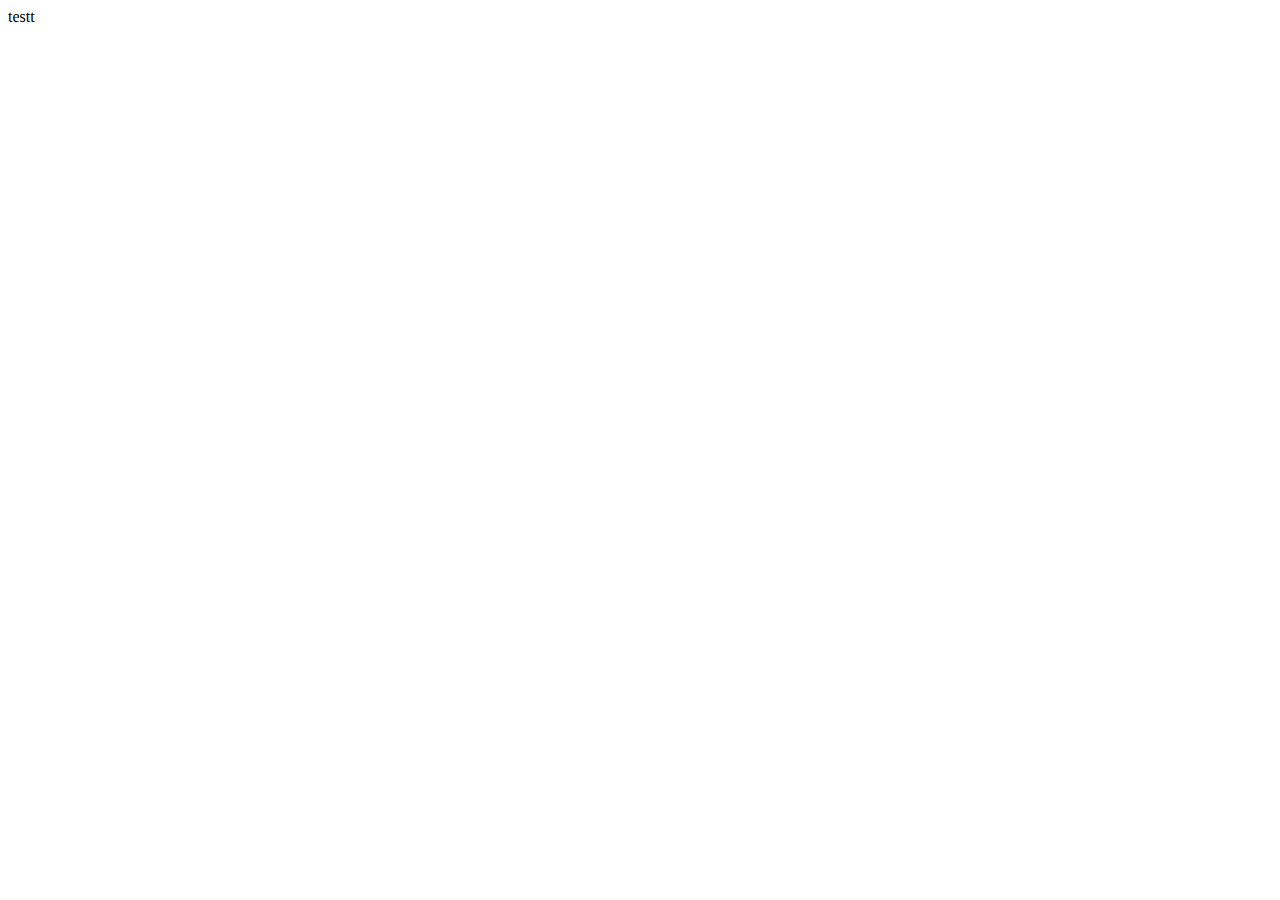
==== index.html @ c06ec52c "test" ====
<!DOCTYPE html>
<html lang="ko">
<head>
	<meta charset="UTF-8">
	<meta http-equiv="X-UA-Compatible" content="IE=edge">
	<meta name="viewport" content="width=device-width, initial-scale=1.0, maximum-scale=1.0, minimum-scale=1.0, user-scalable=no">
</head>
<body>
	testt
</body>
</html>
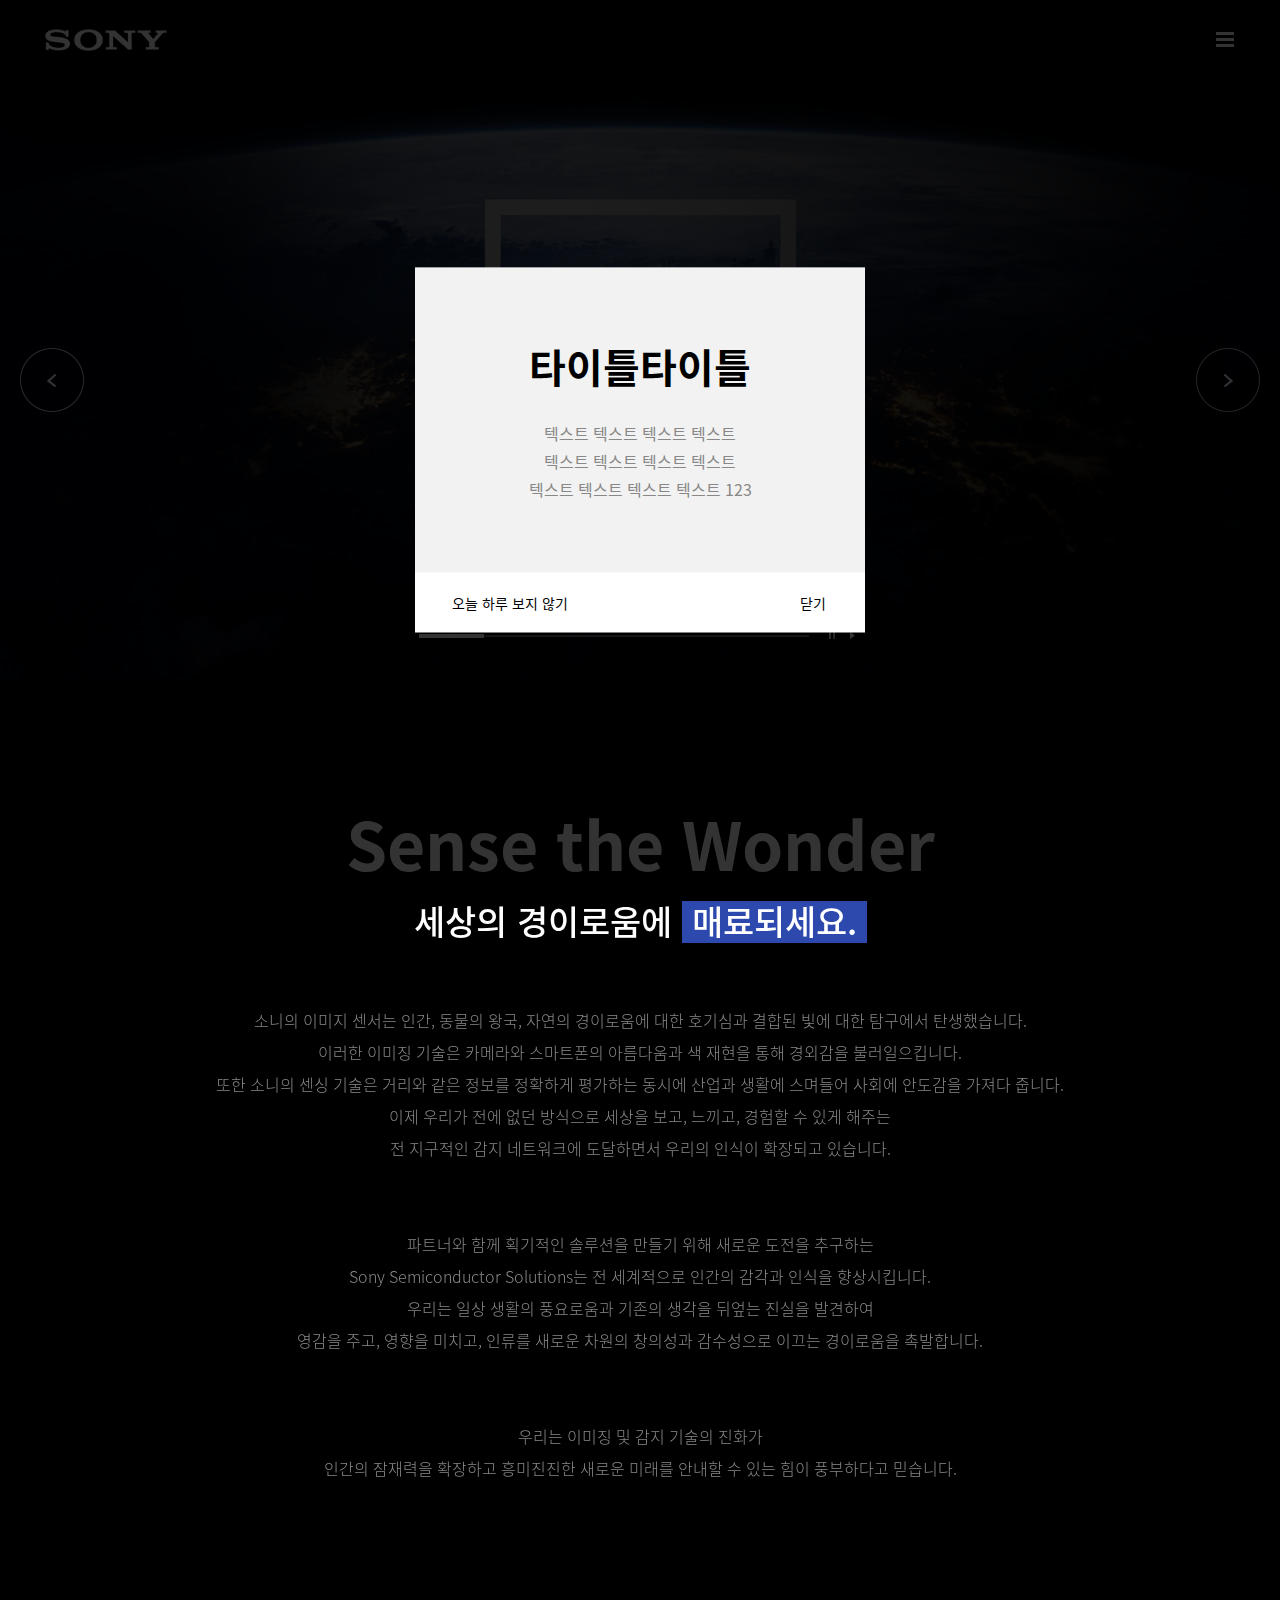
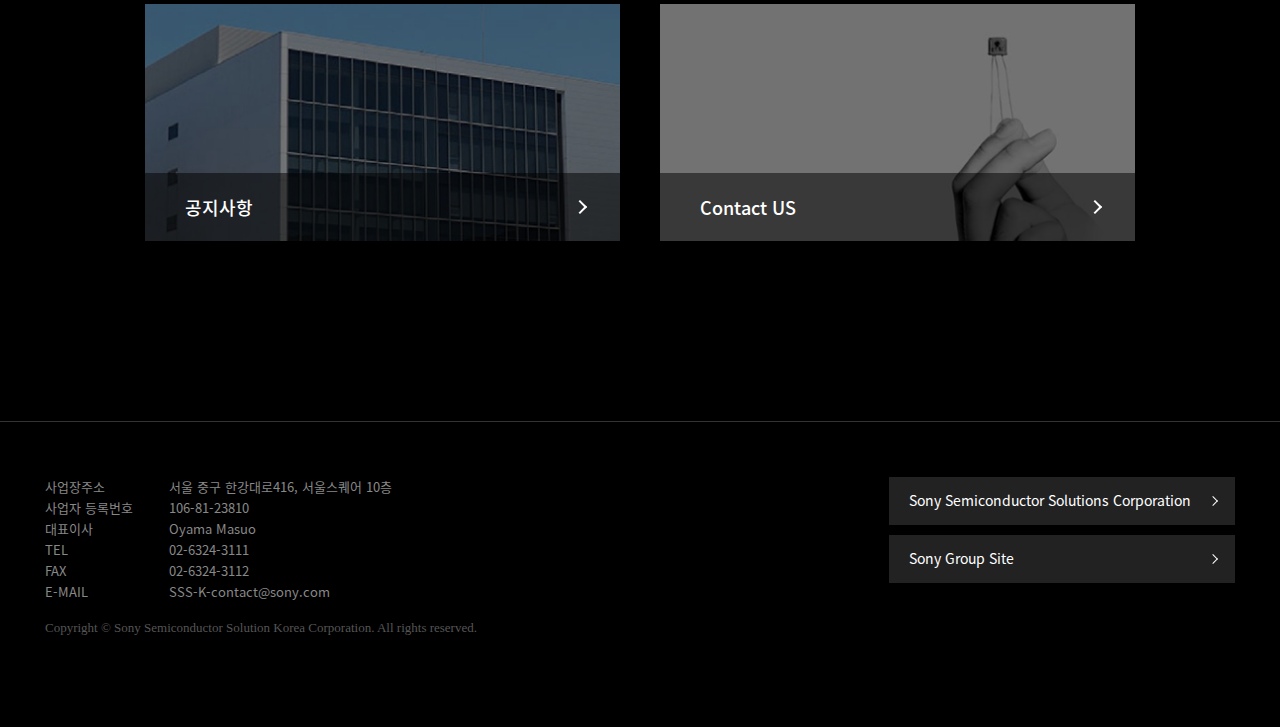
==== commit bae77f10: "" ====
--- a/index.html
+++ b/index.html
@@ -4,8 +4,287 @@
 	<meta charset="UTF-8">
 	<meta http-equiv="X-UA-Compatible" content="IE=edge">
 	<meta name="viewport" content="width=device-width, initial-scale=1.0, maximum-scale=1.0, minimum-scale=1.0, user-scalable=no">
+	<link rel="shortcut icon" type="image/x-icon" href="./assets/images/favicon_144x144.png">
+	<title>소니 세미컨덕터 솔루션</title>
+	<meta name="format-detection" content="telephone=no">
+	<link rel="stylesheet" type="text/css" href="./assets/css/common.css">
+	<link rel="stylesheet" type="text/css" href="./assets/css/library.css">
+	<link rel="stylesheet" type="text/css" href="./assets/css/content.css">
+	<script src="./assets/js/jquery-3.6.0.min.js"></script>
 </head>
 <body>
-	testt
+	<div id="wrap">
+		<!-- skipnav -->
+		<div id="skipnav" class="skipnav">
+			<a href="#container"><span>본문 바로가기</span></a>
+		</div>
+		<!-- //skipnav -->
+
+		<!-- header -->
+		<header id="header" class="header">
+			<div class="header_wrap">
+				<div class="header_inner">
+					<h1 class="logo"><a href="./index.html"><img src="./assets/images/logo_sony.png" alt="SONY"></a></h1>
+					<div class="header_menu">
+						<button type="button" class="btn_menu">
+							<span></span>
+							<span></span>
+							<span></span>
+							<em>전체 메뉴 열기</em>
+						</button>
+						<div class="allmenu_wrap">
+							<div class="allmenu_inner">
+								<div class="allmenu_list">
+									<ul>
+										<li><a href="./company.html"><span>회사소개</span></a></li>
+										<li><a href="./notice.html"><span>공지사항</span></a></li>
+										<li><a href="./contact.html"><span>Contact US</span></a></li>
+									</ul>
+								</div>
+							</div>
+						</div>
+						<div class="header_bg"></div>
+					</div>
+				</div>
+			</div>
+		</header>
+		<!-- //header -->
+
+		<!-- container -->
+		<div id="container" class="container main"><!-- D: 메인일 때 main 클래스 추가 -->
+			<div class="content">
+				<!-- visual -->
+				<div class="main_visual">
+					<div class="swiper" data-slide="main_visual">
+						<div class="swiper-wrapper">
+							<div class="swiper-slide">
+								<div class="img_box">
+									<picture>
+										<!-- D: srcset="모바일 이미지 경로", src="PC 이미지 경로" -->
+										<source srcset="./assets/images/img_visual01_mo.jpg" media="(max-width:768px)">
+										<img src="./assets/images/img_visual01.jpg" alt="">
+									</picture>
+								</div>
+							</div>
+							<div class="swiper-slide">
+								<div class="img_box">
+									<picture>
+										<source srcset="./assets/images/img_visual02_mo.jpg" media="(max-width:768px)">
+										<img src="./assets/images/img_visual02.jpg" alt="">
+									</picture>
+								</div>
+							</div>
+							<div class="swiper-slide">
+								<div class="img_box">
+									<picture>
+										<source srcset="./assets/images/img_visual03_mo.jpg" media="(max-width:768px)">
+										<img src="./assets/images/img_visual03.jpg" alt="">
+									</picture>
+								</div>
+							</div>
+							<div class="swiper-slide">
+								<div class="img_box">
+									<picture>
+										<source srcset="./assets/images/img_visual04_mo.jpg" media="(max-width:768px)">
+										<img src="./assets/images/img_visual04.jpg" alt="">
+									</picture>
+								</div>
+							</div>
+							<div class="swiper-slide">
+								<div class="img_box">
+									<picture>
+										<source srcset="./assets/images/img_visual05_mo.jpg" media="(max-width:768px)">
+										<img src="./assets/images/img_visual05.jpg" alt="">
+									</picture>
+								</div>
+							</div>
+							<div class="swiper-slide">
+								<div class="img_box">
+									<picture>
+										<source srcset="./assets/images/img_visual06_mo.jpg" media="(max-width:768px)">
+										<img src="./assets/images/img_visual06.jpg" alt="">
+									</picture>
+								</div>
+							</div>
+						</div>
+
+						<button type="button" class="swiper_prev"><span class="blind">이전</span></button>
+						<button type="button" class="swiper_next"><span class="blind">다음</span></button>
+
+						<div class="banner_control">
+							<div class="swiper-pagination"></div>
+							<button type="button" class="btn_stop"><span class="blind">일시정지</span></button>
+							<button type="button" class="btn_play"><span class="blind">재생</span></button>
+						</div>
+					</div>
+				</div>
+				<!-- //visual -->
+
+				<!-- 소개 -->
+				<div class="main_sense">
+					<div class="cont_inner">
+						<div data-aos="fade-up" data-aos-offset="0" data-aos-delay="300"><!-- data-aos-offset="0" data-aos-easing="ease-out-cubic" data-aos-duration="2000" -->
+							<h2 class="tit mo_none">Sense the Wonder</h2>
+							<h3 class="subtit">세상의 경이로움에 <br><span class="highlight">매료되세요.</span></h3>
+							<div class="txt_box">
+								<p>소니의 이미지 센서는 인간, 동물의 왕국, 자연의 경이로움에 대한 호기심과 결합된 빛에 대한 탐구에서 탄생했습니다.</p>
+								<p>이러한 이미징 기술은 카메라와 스마트폰의 아름다움과 색 재현을 통해 경외감을 불러일으킵니다.</p>
+								<p class="mo_gap">또한 소니의 센싱 기술은 거리와 같은 정보를 정확하게 평가하는 동시에 산업과 생활에 스며들어 사회에 안도감을 가져다 줍니다.</p>
+								<p>이제 우리가 전에 없던 방식으로 세상을 보고, 느끼고, 경험할 수 있게 해주는 <br>전 지구적인 감지 네트워크에 도달하면서 우리의 인식이 확장되고 있습니다.</p>
+							</div>
+							<div class="txt_box">
+								<p>파트너와 함께 획기적인 솔루션을 만들기 위해 새로운 도전을 추구하는 <br>Sony Semiconductor Solutions는 전 세계적으로 인간의 감각과 인식을 향상시킵니다.</p>
+								<p class="mo_gap">우리는 일상 생활의 풍요로움과 기존의 생각을 뒤엎는 진실을 발견하여 <br>영감을 주고, 영향을 미치고, 인류를 새로운 차원의 창의성과 감수성으로 이끄는 경이로움을 촉발합니다.</p>
+							</div>
+							<div class="txt_box">
+								<p>우리는 이미징 및 감지 기술의 진화가 <br>인간의 잠재력을 확장하고 흥미진진한 새로운 미래를 안내할 수 있는 힘이 풍부하다고 믿습니다.</p>
+							</div>
+						</div>
+					</div>
+				</div>
+				<!-- //소개 -->
+
+				<!-- 바로가기 -->
+				<div class="main_link">
+					<a href="./notice.html" class="box_link noti">
+						<picture>
+							<source srcset="./assets/images/img_notice_mo.png" media="(max-width:768px)">
+							<img src="./assets/images/img_notice.png" alt="">
+						</picture>
+						<div class="txt"><span>공지사항</span></div>
+					</a>
+					<a href="./contact.html" class="box_link contact">
+						<picture>
+							<source srcset="./assets/images/img_contact_mo.png" media="(max-width:768px)">
+							<img src="./assets/images/img_contact.png" alt="">
+						</picture>
+						<div class="txt"><span>Contact US</span></div>
+					</a>
+				</div>
+				<!-- <button type="button" style="color:#fff;" data-popup-open="popup_terms">팝업오픈</button> -->
+				<!-- //바로가기 -->
+			</div>
+		</div>
+		<!-- //container -->
+
+		<!-- footer -->
+		<footer id="footer" class="footer">
+			<div class="footer_wrap">
+				<div class="footer_inner">
+					<div class="footer_detail">
+						<div class="footer_info">
+							<address>
+								<p><span>사업장주소</span><span>서울 중구 한강대로416, 서울스퀘어 10층</span></p>
+								<p><span>사업자 등록번호</span><span>106-81-23810</span></p>
+								<p><span>대표이사</span><span>Oyama Masuo</span></p>
+								<p><span>TEL</span><span>02-6324-3111</span></p>
+								<p><span>FAX</span><span>02-6324-3112</span></p>
+								<p><span>E-MAIL</span><span>SSS-K-contact@sony.com</span></p>
+							</address>
+						</div>
+					</div>
+					<div class="footer_side">
+						<a href="https://www.sony-semicon.com/" class="family_link" target="_blank" title="새창열림">Sony Semiconductor Solutions Corporation</a>
+						<a href="https://www.sony.com/en/" class="family_link" target="_blank" title="새창열림">Sony Group Site</a>
+					</div>
+					<p class="copyright">Copyright © Sony Semiconductor Solution Korea Corporation. All rights reserved.</p>
+				</div>
+			</div>
+		</footer>
+		<!-- //footer -->
+
+		<!-- floating -->
+		<div class="floating_wrap">
+			<a href="#container" class="btn_top">
+				<span>상단으로 이동</span>
+			</a>
+		</div>
+		<!-- //floating -->
+	</div>
+
+	<!-- 메인 팝업 -->
+	<div class="popup_wrap popup_main" data-popup="popup_terms" id="popupMain">
+		<div class="popup_inner">
+			<div class="popup_cont">
+				<h3 class="popup_tit">타이틀타이틀</h3>
+				<p>
+					텍스트 텍스트 텍스트 텍스트<br>
+					텍스트 텍스트 텍스트 텍스트<br>
+					텍스트 텍스트 텍스트 텍스트 123
+				</p>
+			</div>
+			<div class="today_close">
+				<div class="today_check">
+					<button type="button" class="btn_today_close" onclick="todayClose('popupMain', 1)"><span>오늘 하루 보지 않기</span></button>
+				</div>
+				<div class="close">
+					<button type="button" class="btn_close" data-popup-close="popup_terms"><span>닫기</span></button>
+				</div>
+			</div>
+		</div>
+	</div>
+	<!-- //메인 팝업 -->
+
+	<script src="./assets/js/swiper.min.js"></script>
+	<script src="./assets/js/aos.js"></script>
+	<script src="./assets/js/ui.common.js"></script>
+
+	<script>
+		/* D: 메인 팝업 - 오늘하루열지않기 */
+		//팝업오픈
+		todayOpen('popupMain');
+		
+		//팝업열기
+		function todayOpen(winName) {
+			var mainPop = document.querySelectorAll('.popup_main');
+			if(mainPop.length < 1){ return; }
+
+			var blnCookie = getCookie(winName),
+				obj = eval("window." + winName),
+				body = document.body;
+			if (!blnCookie) {
+				obj.classList.add('open');
+				body.classList.add('lockbody');
+			} else {
+				obj.classList.remove('open');
+				body.classList.remove('lockbody');
+			}
+		}
+
+		//팝업닫기
+		function todayClose(winName, expiredays) {
+			setCookie(winName, "expire", expiredays);
+			var obj = eval("window." + winName),
+				body = document.body;
+			obj.classList.remove('open');
+			body.classList.remove('lockbody');
+		}
+
+		//쿠키 가져오기  
+		function getCookie(name) {
+			var nameOfCookie = name + "=";
+			var x = 0;
+			while (x <= document.cookie.length) {
+			var y = (x + nameOfCookie.length);
+			if (document.cookie.substring(x, y) == nameOfCookie) {
+				if ((endOfCookie = document.cookie.indexOf(";", y)) == -1)
+				endOfCookie = document.cookie.length;
+				return unescape(document.cookie.substring(y, endOfCookie));
+			}
+			x = document.cookie.indexOf(" ", x) + 1;
+			if (x == 0)
+				break;
+			}
+			return "";
+		}
+
+		//24시간 기준 쿠키 설정하기
+		function setCookie(name, value, expiredays) {
+			var todayDate = new Date();
+			todayDate.setDate(todayDate.getDate() + expiredays);
+			document.cookie = name + "=" + escape(value) + "; path=/; expires=" + todayDate.toGMTString() + ";"
+		}
+		/* //D: 메인 팝업 - 오늘하루열지않기 */
+	</script>
 </body>
 </html>--- a/assets/css/common.css
+++ b/assets/css/common.css
@@ -0,0 +1,258 @@
+@charset "utf-8";
+
+/* font */
+@font-face {
+	font-family: "Noto Sans KR";
+	font-style: normal;
+	font-weight: 300;
+	src: url(../font/NotoSansKR-Light.woff2) format("font-woff2"), url(../font/NotoSansKR-Light.woff) format("woff");
+}
+@font-face {
+	font-family: "Noto Sans KR";
+	font-style: normal;
+	font-weight: 400;
+	src: url(../font/NotoSansKR-Regular.woff2) format("font-woff2"), url(../font/NotoSansKR-Regular.woff) format("woff");
+}
+@font-face {
+	font-family: "Noto Sans KR";
+	font-style: normal;
+	font-weight: 500;
+	src: url(../font/NotoSansKR-Medium.woff2) format("font-woff2"), url(../font/NotoSansKR-Medium.woff) format("woff");
+}
+@font-face {
+	font-family: "Noto Sans KR";
+	font-style: normal;
+	font-weight: 700;
+	src: url(../font/NotoSansKR-Bold.woff2) format("font-woff2"), url(../font/NotoSansKR-Bold.woff) format("woff");
+}
+@font-face {
+	font-family: "SSTPro";
+	src: url(https://alphauniverseglobal.media.zestyio.com/sstpro-light.woff2) format("woff2"),url(https://alphauniverseglobal.media.zestyio.com/sstpro-light.woff) format("woff"),url(https://alphauniverseglobal.media.zestyio.com/sstpro-light.ttf) format("truetype"),url(https://alphauniverseglobal.media.zestyio.com/sstpro-light.svg#SSTProLight) format("svg");
+	font-weight: 300;
+	unicode-range:U+000-5ff,U+06??
+}
+@font-face {
+	font-family: "SSTPro";
+	src: url(https://alphauniverseglobal.media.zestyio.com/sstpro-medium.woff2) format("woff2"),url(https://alphauniverseglobal.media.zestyio.com/sstpro-medium.woff) format("woff"),url(https://alphauniverseglobal.media.zestyio.com/sstpro-medium.ttf) format("truetype"),url(https://alphauniverseglobal.media.zestyio.com/sstpro-medium.svg#SSTProMedium) format("svg");
+	font-weight: 400;
+	unicode-range:U+0041-005A, U+0061-007A, U+0030-0039;
+}
+@font-face {
+	font-family: "SSTPro";
+	src: url(https://alphauniverseglobal.media.zestyio.com/sstpro-bold.woff2) format("woff2"),url(https://alphauniverseglobal.media.zestyio.com/sstpro-bold.woff) format("woff"),url(https://alphauniverseglobal.media.zestyio.com/sstpro-bold.ttf) format("truetype"),url(https://alphauniverseglobal.media.zestyio.com/sstpro-bold.svg#SSTProBold) format("svg");
+	font-weight: 700;
+	unicode-range:U+000-5ff,U+06??
+}
+@font-face {
+    font-family: "SSTRoman";
+	src: url(https://alphauniverseglobal.media.zestyio.com/sstpro-roman.woff2) format("woff2"),url(https://alphauniverseglobal.media.zestyio.com/sstpro-roman.woff) format("woff"),url(https://alphauniverseglobal.media.zestyio.com/sstpro-roman.ttf) format("truetype"),url(https://alphauniverseglobal.media.zestyio.com/sstpro-roman.svg#SSTProRoman) format("svg");
+	unicode-range:U+000-5ff,U+06??
+}
+
+/* reset */
+html, body{width:100%;height:100%;font-size:10px;}
+body{font-family:"SSTPro","Noto Sans KR",-apple-system,BlinkMacSystemFont,"Segoe UI","Roboto","Helvetica Neue",Arial,sans-serif,"Apple Color Emoji","Segoe UI Emoji","Segoe UI Symbol";font-weight:400;color:#000;line-height:1.4;background-color:#000;-webkit-text-size-adjust:none;}
+body, div, span, applet, object, iframe, h1, h2, h3, h4, h5, h6, p, blockquote, pre, a, abbr, acronym, address, big, cite, code, del, dfn, em, img, ins, kbd, q, s, samp, small, strike, strong, sub, sup, tt, var, b, u, i, center, dl, dt, dd, ol, ul, li, fieldset, form, label, legend, table, caption, tbody, tfoot, thead, tr, th, td, article, aside, canvas, details, embed, figure, figcaption, footer, header, hgroup, menu, nav, output, ruby, section, summary, time, mark, audio, video{margin:0;padding:0;border:0;box-sizing:border-box;-webkit-box-sizing:border-box;word-break:keep-all;word-wrap:break-word;white-space:normal;}
+article, aside, details, figcaption, figure, footer, header, hgroup, main, menu, nav, section{display:block;}
+ol, ul, li{list-style:none}
+table{width:100%;border-collapse:collapse;border-spacing:0;}
+img{max-width:100%;border:0;}
+hr{height:0;display:none;}
+i, em, address{font-style:normal;}
+strong, b{font-weight:700;}
+sup{font-size:10px;line-height:1;}
+form, fieldset, iframe{display:block;border:0;}
+caption, legend{overflow:hidden;position:absolute;top:-9999px;left:-9999px;width:0;height:0;font-size:0;line-height:0;}
+input, textarea{opacity:1;-webkit-text-fill-color:inherit;}
+input, textarea, select{margin:0;padding:0;font-family:inherit;font-size:16px;font-weight:400;color:#000;box-sizing:border-box;-webkit-box-sizing:border-box;line-height:normal;-webkit-appearance:none;appearance:none;outline:none;}
+textarea, select{outline:none;}
+select::-ms-expand{display:none;}
+select:disabled{pointer-events:none;}
+
+button{overflow:visible;display:inline-block;margin:0;padding:0;border:0;background:none;font-family:inherit;font-size:16px;font-weight:400;color:#000;line-height:inherit;vertical-align:top;text-decoration:none;cursor:pointer;touch-action:manipulation;}
+button::-moz-focus-inner{padding:0;border:0;}
+button span,
+button:after{position:relative;}
+
+/* link */
+a{display:inline-block;color:inherit;text-decoration:none;word-break:break-all;cursor:pointer;}
+a:link,
+a:visited,
+a:active,
+a:focus{text-decoration:none;}
+a:hover{text-decoration:none;}
+
+/* skip navigation */
+.skipnav{width:100%;position:absolute;top:0;left:0;z-index:10001;}
+.skipnav a{display:block;width:100%;padding:10px 0;background-color:#000;color:#fff;font-size:14px;text-align:center;position:absolute;top:-9999px;}
+.skipnav a:hover, .skipnav a:active, .skipnav a:focus{top:0;}
+
+/* common */
+:root{--vh:100vh}/* [mo] height:100% */
+/*::selection{background-color:#000;color:#fff;} [pc]선택색상*/
+/*::-webkit-scrollbar{display:none;} [mo] 스크롤바 숨김 */
+.ellipsis{overflow:hidden;display:block;white-space:nowrap;text-overflow:ellipsis;}
+.ellipsis2{overflow:hidden;display:-webkit-box;-webkit-line-clamp:2;-webkit-box-orient:vertical;text-overflow:ellipsis;}
+.blind{overflow:hidden;position:absolute;left:-9999em;width:0;height:0;margin:0;padding:0;text-indent:-9999em;}
+.underline{text-decoration:underline;}
+.fl{float:left;}
+.fr{float:right;}
+.fn{float:none;}
+.clear{clear:both;}
+.tal{text-align:left !important;}
+.tar{text-align:right !important;}
+.tac{text-align:center !important;}
+.mo_br{display:none;}
+.pc_br{display:block;}
+
+[aria-hidden=true]{display:none;}
+[aria-hidden=false]{display:block;}
+
+#wrap{position:relative;height:100%;font-size:16px;}
+/*.lockbody{position:fixed;width:100%;height:100%;}*/
+.lockbody{height:100%;min-height:100%;overflow:hidden !important;}
+
+html.lockbody2,
+body.lockbody2 {height:100%;min-height:100%;overflow:hidden !important;/*touch-action:none;*/}
+
+/* header */
+.header{position:fixed;top:0;left:0;width:100%;height:80px;background-color:#000;z-index:50;}
+.header .header_wrap{max-width:1230px;height:100%;margin:0 auto;padding:0 15px;}
+.header_inner{display:flex;flex-wrap:wrap;align-items:center;height:100%;}
+.header .logo{width:122px;height:50px;margin-right:auto;}
+.header .logo a{display:block;width:100%;height:100%;}
+.header .logo img{width:100%;}
+.header_menu{position:relative;}
+.header .btn_menu{display:block;position:relative;width:50px;height:50px;margin-left:auto;margin-right:-15px;padding:0;text-align:center;}
+.header .btn_menu span{display:block;position:absolute;top:16px;left:16px;width:18px;height:3px;margin:1px auto;background-color:#fff;transition:all .35s ease;}
+.header .btn_menu span:nth-child(2){top:22px;}
+.header .btn_menu span:nth-child(3){top:28px;}
+.header .btn_menu.on span:nth-child(1){transform:translateY(6px) translateX(0) rotate(45deg);}
+.header .btn_menu.on span:nth-child(2){opacity:0;}
+.header .btn_menu.on span:nth-child(3){transform: translateY(-6px) translateX(0) rotate(-45deg);}
+.header .btn_menu em{display:inline-block;position:relative;text-indent:-9999px;font-size:1px;overflow:hidden;}
+.header.open{position:fixed;top:0;bottom:0;left:0;right:0;width:100%;max-width:1920px;height:100%;}
+.allmenu_wrap{display:none;position:absolute;top:56px;right:0;width:260px;background-color:#000;overflow:auto;color:#fff;}
+.allmenu_wrap .allmenu_inner{padding:30px 0;}
+.allmenu_list li a{display:block;padding:9px 30px;font-size:18px;font-weight:500;line-height:1.223;}
+.allmenu_list li a:hover{color:#4068f6;}
+
+.header_bg{display:none;position:fixed;left:0;top:0;bottom:0;right:0;background:transparent;z-index:-1;transition:all .4s cubic-bezier(.19,1,.22,1);}
+.btn_menu.on ~ .header_bg{display:block;background:rgba(0,0,0,.5);}
+
+/* container */
+.container{padding:80px 0 0;background-color:#fff;}
+.container.main{padding-bottom:180px;background-color:#000;}
+.cont_inner{max-width:1230px;margin:0 auto;padding:0 15px;}
+
+/* footer */
+.footer{position:relative;background-color:#000;border-top:1px solid #333;color:#bbb;}
+.footer .footer_wrap{max-width:1230px;height:100%;margin:0 auto;padding:0 15px;}
+.footer_inner{display:flex;flex-wrap:wrap;justify-content:space-between;padding:55px 0 90px;}
+.footer_detail{flex:1;padding-right:20px;}
+.footer_info{font-size:13px;line-height:1.61;color:#888;}
+.footer_info address{font-family:"SSTRoman","Noto Sans KR";}
+.footer_info address p{display:flex;flex-wrap:wrap;}
+.footer_info address p span:nth-child(1){width:124px;padding-right:5px;}
+.footer_info address p span:nth-child(2){flex:1;}
+.footer_info address p span br{display:none;}
+.footer .copyright{width:100%;margin-top:16px;font-family:"SSTRoman";font-size:13px;font-weight:300;color:#555;}
+.family_link{display:block;position:relative;min-width:220px;min-height:48px;padding:14px 44px 14px 20px;font-family:"SSTRoman","Noto Sans KR";font-size:14px;color:#fff;text-align:left;word-break:keep-all;background-color:#222;}
+.family_link + .family_link{margin-top:10px;}
+.family_link:after{content:'';position:absolute;top:50%;right:15px;width:6px;height:6px;border-top:1px solid #fff;border-right:1px solid #fff;transform:translate(-50%, -50%) rotate(45deg);}
+
+/* floating */
+.floating_wrap {position:fixed;bottom:50px;right:20px;z-index:10;transition:bottom 0.25s;font-size:0;}
+.floating_wrap .btn_top{overflow:hidden;display:none;position:relative;width:48px;height:48px;background-color:#444;border-radius:50%;text-indent:-9999px;font-size:1px;;}
+.floating_wrap .btn_top.on{display:block;}
+.floating_wrap .btn_top:after{content:'';display:block;position:absolute;left:50%;top:50%;width:8px;height:8px;border-top:1px solid #fff;border-right:1px solid #fff;transform:translate(-50%, -20%) rotate(315deg);}
+
+/* button */
+button[disabled], a.disabled{cursor:default;pointer-events:none;}
+
+/* button more */
+.btn_more_wrap{margin-top:30px;text-align:center;}
+.btn_more{display:inline-block;position:relative;padding:16px;font-size:16px;font-weight:500;}
+.btn_more:after{content:' +';color:#4068f6;font-weight:700;}
+
+/* popup */
+.popup_inner{display:flex;flex-direction:column;position:absolute;left:0;width:100%;height:100%;background-color:#fff;z-index:100;}
+.popup_cont{padding:0 20px 20px;font-size:16px;overflow:hidden;overflow-y:auto;-webkit-overflow-scrolling:touch;}
+.popup_wrap{display:none;position:fixed;left:0;top:0;width:100%;height:100%;background-color:rgba(0,0,0,0.8);z-index:120;}
+.popup_wrap.open{display:block;}
+.popup_wrap .popup_inner{position:absolute;left:50%;top:50%;transform:translate(-50%, -50%);width:450px;min-height:200px;height:auto;max-height:80vh;background-color:#fff;overflow:hidden;z-index:100;}
+
+.popup_main .popup_cont{flex:1;padding:70px 40px;text-align:center;background-color:#f2f2f2;font-size:16px;line-height:1.75;color:#888;}
+.popup_main .popup_tit{margin-bottom:25px;font-size:40px;line-height:1.4;color:#000;}
+.popup_main .popup_cont img{display:block;}
+.popup_main .today_close{display:flex;justify-content:space-between;padding:0;}
+.popup_main .today_close .today_check{width:70%;max-width:190px;}
+.popup_main .today_close .close{width:30%;max-width:105px;}
+.popup_main .today_close button{width:100%;padding:20px;font-size:14px;line-height:20px;}
+
+/* accordion */
+[data-accd-btn]{cursor:pointer;}
+[data-accd-cont]{display:none;}
+[data-accd-cont].on{display:block;}
+
+.tit_ani{animation:slide-sub-title 0.5s cubic-bezier(.25,.46,.45,.94) both;}
+.sub_ani{animation:slide-sub-title 0.5s cubic-bezier(.25,.46,.45,.94) both;animation-delay:0.5s;}
+@keyframes slide-sub-title{
+	0%{
+		transform:translateY(50px);
+		opacity:0;
+	}
+	100%{
+		transform:translateY(0);
+		opacity:1;
+	}
+}
+
+/************************* Media Query *************************/
+@media (max-width:1280px){
+	.header .header_wrap{padding:0 20px;}
+	.footer .footer_wrap{padding:0 20px;}
+	.cont_inner{padding:0 20px;}
+	/* .popup_wrap .popup_inner{width:90%;max-height:668px;}
+	.popup_wrap .popup_title .tit{font-size:20px;} */
+}
+
+@media (max-width:768px){
+    .mo_br{display:block;}
+    .pc_br{display:none;}
+	.mo_none{display:none;}
+
+    .header{height:72px;}
+    .header .logo{width:89px;}
+	.header .btn_menu{margin-right:-15px;}
+	.header .btn_menu span{left:15px;width:20px;height:2px;}
+	.header .btn_menu span:nth-child(2){top:23px;}
+	.header .btn_menu span:nth-child(3){top:30px;}
+	.header .btn_menu.on span:nth-child(1){transform:translateY(7px) translateX(0) rotate(45deg);}
+	.header .btn_menu.on span:nth-child(3){transform:translateY(-7px) translateX(0) rotate(-45deg);}
+    .allmenu_wrap{position:fixed;top:72px;width:100%;height:calc(var(--vh) - 72px);}
+	.allmenu_wrap .allmenu_inner{padding:15px 0;}
+	.allmenu_list li a{padding:11px 20px;line-height:1.278;}
+	
+	.container{padding:72px 0 0;}
+	.container.main{padding-bottom:90px;}
+
+	.footer .footer_inner{flex-direction:column;padding:45px 0 95px;}
+	.footer_detail{margin-top:42px;padding-right:0;order:2;}
+    .family_link{min-width:240px;padding:14px 32px 14px 20px;}
+    .footer_info address p span:nth-child(1){width:100px;}
+	.footer_info address p span br{display:block;}
+	.footer_info address p + p{margin-top:7px;}
+	.footer .copyright{margin-top:20px;order:3;}
+	.floating_wrap .btn_top{width:40px;height:40px;}
+
+	.btn_more_wrap{margin-top:10px;}
+	.btn_more_wrap .btn_more{width:100%;}
+
+	/* .popup_wrap .popup_inner{max-height:90%;}
+	.popup_wrap .popup_head{padding:20px;}
+	.popup_wrap .popup_cont{padding:0 24px 24px} */
+	.popup_main .popup_inner{width:calc(100% - 40px);max-width:450px;}
+	.popup_main .popup_cont{padding:50px 40px;font-size:18px;line-height:1.333;}
+	.popup_main .popup_tit{margin-bottom:10px;font-size:30px;line-height:1.4;}
+}--- a/assets/css/library.css
+++ b/assets/css/library.css
@@ -0,0 +1,286 @@
+@charset "utf-8";
+
+/* swiper */
+.swiper-container{margin-left:auto;margin-right:auto;position:relative;overflow:hidden;list-style:none;padding:0;z-index:1}
+.swiper-container-vertical>.swiper-wrapper{flex-direction:column}
+.swiper-wrapper{position:relative;width:100%;height:100%;display:flex;transition-property:transform;box-sizing:content-box}
+.swiper-container-android .swiper-slide,.swiper-wrapper{transform:translate3d(0px,0,0)}
+.swiper-container-multirow>.swiper-wrapper{flex-wrap:wrap}
+.swiper-container-multirow-column>.swiper-wrapper{flex-wrap:wrap;flex-direction:column}
+.swiper-container-free-mode>.swiper-wrapper{transition-timing-function:ease-out;margin:0 auto}
+.swiper-slide{flex-shrink:0;width:100%;height:100%;position:relative;transition-property:transform;-webkit-backface-visibility:hidden;-webkit-transform:translate3d(0, 0, 0);}
+.swiper-slide-invisible-blank{visibility:hidden}
+.swiper-container-autoheight,.swiper-container-autoheight .swiper-slide{height:auto}
+.swiper-container-autoheight .swiper-wrapper{align-items:flex-start;transition-property:transform,height}
+/* .swiper-container .swiper-notification{position:absolute;left:0;top:0;pointer-events:none;opacity:0;z-index:-1000} */
+.swiper-container .swiper-notification{visibility:hidden;font-size:0;line-height:0;position:absolute;left:0;top:0;pointer-events:none;opacity:0;z-index:-1000;}
+.swiper-container-fade.swiper-container-free-mode .swiper-slide{transition-timing-function:ease-out}
+.swiper-container-fade .swiper-slide{pointer-events:none;transition-property:opacity}
+.swiper-container-fade .swiper-slide .swiper-slide{pointer-events:none}
+.swiper-container-fade .swiper-slide-active,.swiper-container-fade .swiper-slide-active .swiper-slide-active{pointer-events:auto}
+.swiper-container-css-mode>.swiper-wrapper{overflow:auto;scrollbar-width:none;-ms-overflow-style:none}
+.swiper-container-css-mode>.swiper-wrapper::-webkit-scrollbar{display:none}
+.swiper-container-css-mode>.swiper-wrapper>.swiper-slide{scroll-snap-align:start start}
+.swiper-container-horizontal.swiper-container-css-mode>.swiper-wrapper{scroll-snap-type:x mandatory}
+.swiper-container-vertical.swiper-container-css-mode>.swiper-wrapper{scroll-snap-type:y mandatory}
+.swiper-button-prev,.swiper-button-next{position:absolute;top:0;z-index:2}
+.swiper-button-prev,.swiper-container-rtl .swiper-button-next{left:10px;right:auto}
+.swiper-button-next,.swiper-container-rtl .swiper-button-prev{right:10px;left:auto}
+.swiper-button-lock{display:none}
+.swiper-pagination .swiper-pagination-bullet:only-child.swiper-pagination-bullet-active,.swiper-pagination.swiper-pagination-lock{display:none}
+.swiper-pagination-progressbar{background:rgba(0,0,0,0.25);position:absolute}
+.swiper-pagination-progressbar .swiper-pagination-progressbar-fill{background:#000;position:absolute;left:0;top:0;width:100%;height:100%;transform:scale(0);transform-origin:left top}
+.swiper-container-rtl .swiper-pagination-progressbar .swiper-pagination-progressbar-fill{transform-origin:right top}
+.swiper-container-horizontal>.swiper-pagination-progressbar,.swiper-container-vertical>.swiper-pagination-progressbar.swiper-pagination-progressbar-opposite{width:100%;height:4px;left:0;top:0}
+.swiper-container-vertical>.swiper-pagination-progressbar,.swiper-container-horizontal>.swiper-pagination-progressbar.swiper-pagination-progressbar-opposite{width:4px;height:100%;left:0;top:0}
+.swiper-scrollbar{border-radius:10px;position:relative;-ms-touch-action:none;background:rgba(0,0,0,0.1);opacity:1!important}
+.swiper-container-horizontal>.swiper-scrollbar{position:absolute;left:1%;bottom:3px;z-index:50;height:5px;width:98%}
+.swiper-container-vertical>.swiper-scrollbar{position:absolute;right:3px;top:1%;z-index:50;width:5px;height:98%}
+.swiper-scrollbar-drag{height:100%;width:100%;position:relative;background:rgba(0,0,0,0.5);border-radius:10px;left:0;top:0}
+.swiper-scrollbar-cursor-drag{cursor:move}
+.swiper-zoom-container{width:100%;height:100%;display:flex;justify-content:center;align-items:center;text-align:center}
+.swiper-zoom-container>img,.swiper-zoom-container>svg,.swiper-zoom-container>canvas{max-width:100%;max-height:100%;object-fit:contain}
+.swiper-slide-zoomed{cursor:move}
+[data-slide]{position:relative}
+.slide_list{position:relative}
+.slide_list .swiper-container-initialized,[data-slide] .swiper-container-initialized,[data-slide] .product_wrap_outer{overflow:hidden}
+
+
+/* aos */
+[data-aos][data-aos][data-aos-duration="50"],body[data-aos-duration="50"] [data-aos]{transition-duration:50ms}
+[data-aos][data-aos][data-aos-delay="50"],body[data-aos-delay="50"] [data-aos]{transition-delay:0}
+[data-aos][data-aos][data-aos-delay="50"].aos-animate,body[data-aos-delay="50"] [data-aos].aos-animate{transition-delay:50ms}
+[data-aos][data-aos][data-aos-duration="100"],body[data-aos-duration="100"] [data-aos]{transition-duration:.1s}
+[data-aos][data-aos][data-aos-delay="100"],body[data-aos-delay="100"] [data-aos]{transition-delay:0}
+[data-aos][data-aos][data-aos-delay="100"].aos-animate,body[data-aos-delay="100"] [data-aos].aos-animate{transition-delay:.1s}
+[data-aos][data-aos][data-aos-duration="150"],body[data-aos-duration="150"] [data-aos]{transition-duration:.15s}
+[data-aos][data-aos][data-aos-delay="150"],body[data-aos-delay="150"] [data-aos]{transition-delay:0}
+[data-aos][data-aos][data-aos-delay="150"].aos-animate,body[data-aos-delay="150"] [data-aos].aos-animate{transition-delay:.15s}
+[data-aos][data-aos][data-aos-duration="200"],body[data-aos-duration="200"] [data-aos]{transition-duration:.2s}
+[data-aos][data-aos][data-aos-delay="200"],body[data-aos-delay="200"] [data-aos]{transition-delay:0}
+[data-aos][data-aos][data-aos-delay="200"].aos-animate,body[data-aos-delay="200"] [data-aos].aos-animate{transition-delay:.2s}
+[data-aos][data-aos][data-aos-duration="250"],body[data-aos-duration="250"] [data-aos]{transition-duration:.25s}
+[data-aos][data-aos][data-aos-delay="250"],body[data-aos-delay="250"] [data-aos]{transition-delay:0}
+[data-aos][data-aos][data-aos-delay="250"].aos-animate,body[data-aos-delay="250"] [data-aos].aos-animate{transition-delay:.25s}
+[data-aos][data-aos][data-aos-duration="300"],body[data-aos-duration="300"] [data-aos]{transition-duration:.3s}
+[data-aos][data-aos][data-aos-delay="300"],body[data-aos-delay="300"] [data-aos]{transition-delay:0}
+[data-aos][data-aos][data-aos-delay="300"].aos-animate,body[data-aos-delay="300"] [data-aos].aos-animate{transition-delay:.3s}
+[data-aos][data-aos][data-aos-duration="350"],body[data-aos-duration="350"] [data-aos]{transition-duration:.35s}
+[data-aos][data-aos][data-aos-delay="350"],body[data-aos-delay="350"] [data-aos]{transition-delay:0}
+[data-aos][data-aos][data-aos-delay="350"].aos-animate,body[data-aos-delay="350"] [data-aos].aos-animate{transition-delay:.35s}
+[data-aos][data-aos][data-aos-duration="400"],body[data-aos-duration="400"] [data-aos]{transition-duration:.4s}
+[data-aos][data-aos][data-aos-delay="400"],body[data-aos-delay="400"] [data-aos]{transition-delay:0}
+[data-aos][data-aos][data-aos-delay="400"].aos-animate,body[data-aos-delay="400"] [data-aos].aos-animate{transition-delay:.4s}
+[data-aos][data-aos][data-aos-duration="450"],body[data-aos-duration="450"] [data-aos]{transition-duration:.45s}
+[data-aos][data-aos][data-aos-delay="450"],body[data-aos-delay="450"] [data-aos]{transition-delay:0}
+[data-aos][data-aos][data-aos-delay="450"].aos-animate,body[data-aos-delay="450"] [data-aos].aos-animate{transition-delay:.45s}
+[data-aos][data-aos][data-aos-duration="500"],body[data-aos-duration="500"] [data-aos]{transition-duration:.5s}
+[data-aos][data-aos][data-aos-delay="500"],body[data-aos-delay="500"] [data-aos]{transition-delay:0}
+[data-aos][data-aos][data-aos-delay="500"].aos-animate,body[data-aos-delay="500"] [data-aos].aos-animate{transition-delay:.5s}
+[data-aos][data-aos][data-aos-duration="550"],body[data-aos-duration="550"] [data-aos]{transition-duration:.55s}
+[data-aos][data-aos][data-aos-delay="550"],body[data-aos-delay="550"] [data-aos]{transition-delay:0}
+[data-aos][data-aos][data-aos-delay="550"].aos-animate,body[data-aos-delay="550"] [data-aos].aos-animate{transition-delay:.55s}
+[data-aos][data-aos][data-aos-duration="600"],body[data-aos-duration="600"] [data-aos]{transition-duration:.6s}
+[data-aos][data-aos][data-aos-delay="600"],body[data-aos-delay="600"] [data-aos]{transition-delay:0}
+[data-aos][data-aos][data-aos-delay="600"].aos-animate,body[data-aos-delay="600"] [data-aos].aos-animate{transition-delay:.6s}
+[data-aos][data-aos][data-aos-duration="650"],body[data-aos-duration="650"] [data-aos]{transition-duration:.65s}
+[data-aos][data-aos][data-aos-delay="650"],body[data-aos-delay="650"] [data-aos]{transition-delay:0}
+[data-aos][data-aos][data-aos-delay="650"].aos-animate,body[data-aos-delay="650"] [data-aos].aos-animate{transition-delay:.65s}
+[data-aos][data-aos][data-aos-duration="700"],body[data-aos-duration="700"] [data-aos]{transition-duration:.7s}
+[data-aos][data-aos][data-aos-delay="700"],body[data-aos-delay="700"] [data-aos]{transition-delay:0}
+[data-aos][data-aos][data-aos-delay="700"].aos-animate,body[data-aos-delay="700"] [data-aos].aos-animate{transition-delay:.7s}
+[data-aos][data-aos][data-aos-duration="750"],body[data-aos-duration="750"] [data-aos]{transition-duration:.75s}
+[data-aos][data-aos][data-aos-delay="750"],body[data-aos-delay="750"] [data-aos]{transition-delay:0}
+[data-aos][data-aos][data-aos-delay="750"].aos-animate,body[data-aos-delay="750"] [data-aos].aos-animate{transition-delay:.75s}
+[data-aos][data-aos][data-aos-duration="800"],body[data-aos-duration="800"] [data-aos]{transition-duration:.8s}
+[data-aos][data-aos][data-aos-delay="800"],body[data-aos-delay="800"] [data-aos]{transition-delay:0}
+[data-aos][data-aos][data-aos-delay="800"].aos-animate,body[data-aos-delay="800"] [data-aos].aos-animate{transition-delay:.8s}
+[data-aos][data-aos][data-aos-duration="850"],body[data-aos-duration="850"] [data-aos]{transition-duration:.85s}
+[data-aos][data-aos][data-aos-delay="850"],body[data-aos-delay="850"] [data-aos]{transition-delay:0}
+[data-aos][data-aos][data-aos-delay="850"].aos-animate,body[data-aos-delay="850"] [data-aos].aos-animate{transition-delay:.85s}
+[data-aos][data-aos][data-aos-duration="900"],body[data-aos-duration="900"] [data-aos]{transition-duration:.9s}
+[data-aos][data-aos][data-aos-delay="900"],body[data-aos-delay="900"] [data-aos]{transition-delay:0}
+[data-aos][data-aos][data-aos-delay="900"].aos-animate,body[data-aos-delay="900"] [data-aos].aos-animate{transition-delay:.9s}
+[data-aos][data-aos][data-aos-duration="950"],body[data-aos-duration="950"] [data-aos]{transition-duration:.95s}
+[data-aos][data-aos][data-aos-delay="950"],body[data-aos-delay="950"] [data-aos]{transition-delay:0}
+[data-aos][data-aos][data-aos-delay="950"].aos-animate,body[data-aos-delay="950"] [data-aos].aos-animate{transition-delay:.95s}
+[data-aos][data-aos][data-aos-duration="1000"],body[data-aos-duration="1000"] [data-aos]{transition-duration:1s}
+[data-aos][data-aos][data-aos-delay="1000"],body[data-aos-delay="1000"] [data-aos]{transition-delay:0}
+[data-aos][data-aos][data-aos-delay="1000"].aos-animate,body[data-aos-delay="1000"] [data-aos].aos-animate{transition-delay:1s}
+[data-aos][data-aos][data-aos-duration="1050"],body[data-aos-duration="1050"] [data-aos]{transition-duration:1.05s}
+[data-aos][data-aos][data-aos-delay="1050"],body[data-aos-delay="1050"] [data-aos]{transition-delay:0}
+[data-aos][data-aos][data-aos-delay="1050"].aos-animate,body[data-aos-delay="1050"] [data-aos].aos-animate{transition-delay:1.05s}
+[data-aos][data-aos][data-aos-duration="1100"],body[data-aos-duration="1100"] [data-aos]{transition-duration:1.1s}
+[data-aos][data-aos][data-aos-delay="1100"],body[data-aos-delay="1100"] [data-aos]{transition-delay:0}
+[data-aos][data-aos][data-aos-delay="1100"].aos-animate,body[data-aos-delay="1100"] [data-aos].aos-animate{transition-delay:1.1s}
+[data-aos][data-aos][data-aos-duration="1150"],body[data-aos-duration="1150"] [data-aos]{transition-duration:1.15s}
+[data-aos][data-aos][data-aos-delay="1150"],body[data-aos-delay="1150"] [data-aos]{transition-delay:0}
+[data-aos][data-aos][data-aos-delay="1150"].aos-animate,body[data-aos-delay="1150"] [data-aos].aos-animate{transition-delay:1.15s}
+[data-aos][data-aos][data-aos-duration="1200"],body[data-aos-duration="1200"] [data-aos]{transition-duration:1.2s}
+[data-aos][data-aos][data-aos-delay="1200"],body[data-aos-delay="1200"] [data-aos]{transition-delay:0}
+[data-aos][data-aos][data-aos-delay="1200"].aos-animate,body[data-aos-delay="1200"] [data-aos].aos-animate{transition-delay:1.2s}
+[data-aos][data-aos][data-aos-duration="1250"],body[data-aos-duration="1250"] [data-aos]{transition-duration:1.25s}
+[data-aos][data-aos][data-aos-delay="1250"],body[data-aos-delay="1250"] [data-aos]{transition-delay:0}
+[data-aos][data-aos][data-aos-delay="1250"].aos-animate,body[data-aos-delay="1250"] [data-aos].aos-animate{transition-delay:1.25s}
+[data-aos][data-aos][data-aos-duration="1300"],body[data-aos-duration="1300"] [data-aos]{transition-duration:1.3s}
+[data-aos][data-aos][data-aos-delay="1300"],body[data-aos-delay="1300"] [data-aos]{transition-delay:0}
+[data-aos][data-aos][data-aos-delay="1300"].aos-animate,body[data-aos-delay="1300"] [data-aos].aos-animate{transition-delay:1.3s}
+[data-aos][data-aos][data-aos-duration="1350"],body[data-aos-duration="1350"] [data-aos]{transition-duration:1.35s}
+[data-aos][data-aos][data-aos-delay="1350"],body[data-aos-delay="1350"] [data-aos]{transition-delay:0}
+[data-aos][data-aos][data-aos-delay="1350"].aos-animate,body[data-aos-delay="1350"] [data-aos].aos-animate{transition-delay:1.35s}
+[data-aos][data-aos][data-aos-duration="1400"],body[data-aos-duration="1400"] [data-aos]{transition-duration:1.4s}
+[data-aos][data-aos][data-aos-delay="1400"],body[data-aos-delay="1400"] [data-aos]{transition-delay:0}
+[data-aos][data-aos][data-aos-delay="1400"].aos-animate,body[data-aos-delay="1400"] [data-aos].aos-animate{transition-delay:1.4s}
+[data-aos][data-aos][data-aos-duration="1450"],body[data-aos-duration="1450"] [data-aos]{transition-duration:1.45s}
+[data-aos][data-aos][data-aos-delay="1450"],body[data-aos-delay="1450"] [data-aos]{transition-delay:0}
+[data-aos][data-aos][data-aos-delay="1450"].aos-animate,body[data-aos-delay="1450"] [data-aos].aos-animate{transition-delay:1.45s}
+[data-aos][data-aos][data-aos-duration="1500"],body[data-aos-duration="1500"] [data-aos]{transition-duration:1.5s}
+[data-aos][data-aos][data-aos-delay="1500"],body[data-aos-delay="1500"] [data-aos]{transition-delay:0}
+[data-aos][data-aos][data-aos-delay="1500"].aos-animate,body[data-aos-delay="1500"] [data-aos].aos-animate{transition-delay:1.5s}
+[data-aos][data-aos][data-aos-duration="1550"],body[data-aos-duration="1550"] [data-aos]{transition-duration:1.55s}
+[data-aos][data-aos][data-aos-delay="1550"],body[data-aos-delay="1550"] [data-aos]{transition-delay:0}
+[data-aos][data-aos][data-aos-delay="1550"].aos-animate,body[data-aos-delay="1550"] [data-aos].aos-animate{transition-delay:1.55s}
+[data-aos][data-aos][data-aos-duration="1600"],body[data-aos-duration="1600"] [data-aos]{transition-duration:1.6s}
+[data-aos][data-aos][data-aos-delay="1600"],body[data-aos-delay="1600"] [data-aos]{transition-delay:0}
+[data-aos][data-aos][data-aos-delay="1600"].aos-animate,body[data-aos-delay="1600"] [data-aos].aos-animate{transition-delay:1.6s}
+[data-aos][data-aos][data-aos-duration="1650"],body[data-aos-duration="1650"] [data-aos]{transition-duration:1.65s}
+[data-aos][data-aos][data-aos-delay="1650"],body[data-aos-delay="1650"] [data-aos]{transition-delay:0}
+[data-aos][data-aos][data-aos-delay="1650"].aos-animate,body[data-aos-delay="1650"] [data-aos].aos-animate{transition-delay:1.65s}
+[data-aos][data-aos][data-aos-duration="1700"],body[data-aos-duration="1700"] [data-aos]{transition-duration:1.7s}
+[data-aos][data-aos][data-aos-delay="1700"],body[data-aos-delay="1700"] [data-aos]{transition-delay:0}
+[data-aos][data-aos][data-aos-delay="1700"].aos-animate,body[data-aos-delay="1700"] [data-aos].aos-animate{transition-delay:1.7s}
+[data-aos][data-aos][data-aos-duration="1750"],body[data-aos-duration="1750"] [data-aos]{transition-duration:1.75s}
+[data-aos][data-aos][data-aos-delay="1750"],body[data-aos-delay="1750"] [data-aos]{transition-delay:0}
+[data-aos][data-aos][data-aos-delay="1750"].aos-animate,body[data-aos-delay="1750"] [data-aos].aos-animate{transition-delay:1.75s}
+[data-aos][data-aos][data-aos-duration="1800"],body[data-aos-duration="1800"] [data-aos]{transition-duration:1.8s}
+[data-aos][data-aos][data-aos-delay="1800"],body[data-aos-delay="1800"] [data-aos]{transition-delay:0}
+[data-aos][data-aos][data-aos-delay="1800"].aos-animate,body[data-aos-delay="1800"] [data-aos].aos-animate{transition-delay:1.8s}
+[data-aos][data-aos][data-aos-duration="1850"],body[data-aos-duration="1850"] [data-aos]{transition-duration:1.85s}
+[data-aos][data-aos][data-aos-delay="1850"],body[data-aos-delay="1850"] [data-aos]{transition-delay:0}
+[data-aos][data-aos][data-aos-delay="1850"].aos-animate,body[data-aos-delay="1850"] [data-aos].aos-animate{transition-delay:1.85s}
+[data-aos][data-aos][data-aos-duration="1900"],body[data-aos-duration="1900"] [data-aos]{transition-duration:1.9s}
+[data-aos][data-aos][data-aos-delay="1900"],body[data-aos-delay="1900"] [data-aos]{transition-delay:0}
+[data-aos][data-aos][data-aos-delay="1900"].aos-animate,body[data-aos-delay="1900"] [data-aos].aos-animate{transition-delay:1.9s}
+[data-aos][data-aos][data-aos-duration="1950"],body[data-aos-duration="1950"] [data-aos]{transition-duration:1.95s}
+[data-aos][data-aos][data-aos-delay="1950"],body[data-aos-delay="1950"] [data-aos]{transition-delay:0}
+[data-aos][data-aos][data-aos-delay="1950"].aos-animate,body[data-aos-delay="1950"] [data-aos].aos-animate{transition-delay:1.95s}
+[data-aos][data-aos][data-aos-duration="2000"],body[data-aos-duration="2000"] [data-aos]{transition-duration:2s}
+[data-aos][data-aos][data-aos-delay="2000"],body[data-aos-delay="2000"] [data-aos]{transition-delay:0}
+[data-aos][data-aos][data-aos-delay="2000"].aos-animate,body[data-aos-delay="2000"] [data-aos].aos-animate{transition-delay:2s}
+[data-aos][data-aos][data-aos-duration="2050"],body[data-aos-duration="2050"] [data-aos]{transition-duration:2.05s}
+[data-aos][data-aos][data-aos-delay="2050"],body[data-aos-delay="2050"] [data-aos]{transition-delay:0}
+[data-aos][data-aos][data-aos-delay="2050"].aos-animate,body[data-aos-delay="2050"] [data-aos].aos-animate{transition-delay:2.05s}
+[data-aos][data-aos][data-aos-duration="2100"],body[data-aos-duration="2100"] [data-aos]{transition-duration:2.1s}
+[data-aos][data-aos][data-aos-delay="2100"],body[data-aos-delay="2100"] [data-aos]{transition-delay:0}
+[data-aos][data-aos][data-aos-delay="2100"].aos-animate,body[data-aos-delay="2100"] [data-aos].aos-animate{transition-delay:2.1s}
+[data-aos][data-aos][data-aos-duration="2150"],body[data-aos-duration="2150"] [data-aos]{transition-duration:2.15s}
+[data-aos][data-aos][data-aos-delay="2150"],body[data-aos-delay="2150"] [data-aos]{transition-delay:0}
+[data-aos][data-aos][data-aos-delay="2150"].aos-animate,body[data-aos-delay="2150"] [data-aos].aos-animate{transition-delay:2.15s}
+[data-aos][data-aos][data-aos-duration="2200"],body[data-aos-duration="2200"] [data-aos]{transition-duration:2.2s}
+[data-aos][data-aos][data-aos-delay="2200"],body[data-aos-delay="2200"] [data-aos]{transition-delay:0}
+[data-aos][data-aos][data-aos-delay="2200"].aos-animate,body[data-aos-delay="2200"] [data-aos].aos-animate{transition-delay:2.2s}
+[data-aos][data-aos][data-aos-duration="2250"],body[data-aos-duration="2250"] [data-aos]{transition-duration:2.25s}
+[data-aos][data-aos][data-aos-delay="2250"],body[data-aos-delay="2250"] [data-aos]{transition-delay:0}
+[data-aos][data-aos][data-aos-delay="2250"].aos-animate,body[data-aos-delay="2250"] [data-aos].aos-animate{transition-delay:2.25s}
+[data-aos][data-aos][data-aos-duration="2300"],body[data-aos-duration="2300"] [data-aos]{transition-duration:2.3s}
+[data-aos][data-aos][data-aos-delay="2300"],body[data-aos-delay="2300"] [data-aos]{transition-delay:0}
+[data-aos][data-aos][data-aos-delay="2300"].aos-animate,body[data-aos-delay="2300"] [data-aos].aos-animate{transition-delay:2.3s}
+[data-aos][data-aos][data-aos-duration="2350"],body[data-aos-duration="2350"] [data-aos]{transition-duration:2.35s}
+[data-aos][data-aos][data-aos-delay="2350"],body[data-aos-delay="2350"] [data-aos]{transition-delay:0}
+[data-aos][data-aos][data-aos-delay="2350"].aos-animate,body[data-aos-delay="2350"] [data-aos].aos-animate{transition-delay:2.35s}
+[data-aos][data-aos][data-aos-duration="2400"],body[data-aos-duration="2400"] [data-aos]{transition-duration:2.4s}
+[data-aos][data-aos][data-aos-delay="2400"],body[data-aos-delay="2400"] [data-aos]{transition-delay:0}
+[data-aos][data-aos][data-aos-delay="2400"].aos-animate,body[data-aos-delay="2400"] [data-aos].aos-animate{transition-delay:2.4s}
+[data-aos][data-aos][data-aos-duration="2450"],body[data-aos-duration="2450"] [data-aos]{transition-duration:2.45s}
+[data-aos][data-aos][data-aos-delay="2450"],body[data-aos-delay="2450"] [data-aos]{transition-delay:0}
+[data-aos][data-aos][data-aos-delay="2450"].aos-animate,body[data-aos-delay="2450"] [data-aos].aos-animate{transition-delay:2.45s}
+[data-aos][data-aos][data-aos-duration="2500"],body[data-aos-duration="2500"] [data-aos]{transition-duration:2.5s}
+[data-aos][data-aos][data-aos-delay="2500"],body[data-aos-delay="2500"] [data-aos]{transition-delay:0}
+[data-aos][data-aos][data-aos-delay="2500"].aos-animate,body[data-aos-delay="2500"] [data-aos].aos-animate{transition-delay:2.5s}
+[data-aos][data-aos][data-aos-duration="2550"],body[data-aos-duration="2550"] [data-aos]{transition-duration:2.55s}
+[data-aos][data-aos][data-aos-delay="2550"],body[data-aos-delay="2550"] [data-aos]{transition-delay:0}
+[data-aos][data-aos][data-aos-delay="2550"].aos-animate,body[data-aos-delay="2550"] [data-aos].aos-animate{transition-delay:2.55s}
+[data-aos][data-aos][data-aos-duration="2600"],body[data-aos-duration="2600"] [data-aos]{transition-duration:2.6s}
+[data-aos][data-aos][data-aos-delay="2600"],body[data-aos-delay="2600"] [data-aos]{transition-delay:0}
+[data-aos][data-aos][data-aos-delay="2600"].aos-animate,body[data-aos-delay="2600"] [data-aos].aos-animate{transition-delay:2.6s}
+[data-aos][data-aos][data-aos-duration="2650"],body[data-aos-duration="2650"] [data-aos]{transition-duration:2.65s}
+[data-aos][data-aos][data-aos-delay="2650"],body[data-aos-delay="2650"] [data-aos]{transition-delay:0}
+[data-aos][data-aos][data-aos-delay="2650"].aos-animate,body[data-aos-delay="2650"] [data-aos].aos-animate{transition-delay:2.65s}
+[data-aos][data-aos][data-aos-duration="2700"],body[data-aos-duration="2700"] [data-aos]{transition-duration:2.7s}
+[data-aos][data-aos][data-aos-delay="2700"],body[data-aos-delay="2700"] [data-aos]{transition-delay:0}
+[data-aos][data-aos][data-aos-delay="2700"].aos-animate,body[data-aos-delay="2700"] [data-aos].aos-animate{transition-delay:2.7s}
+[data-aos][data-aos][data-aos-duration="2750"],body[data-aos-duration="2750"] [data-aos]{transition-duration:2.75s}
+[data-aos][data-aos][data-aos-delay="2750"],body[data-aos-delay="2750"] [data-aos]{transition-delay:0}
+[data-aos][data-aos][data-aos-delay="2750"].aos-animate,body[data-aos-delay="2750"] [data-aos].aos-animate{transition-delay:2.75s}
+[data-aos][data-aos][data-aos-duration="2800"],body[data-aos-duration="2800"] [data-aos]{transition-duration:2.8s}
+[data-aos][data-aos][data-aos-delay="2800"],body[data-aos-delay="2800"] [data-aos]{transition-delay:0}
+[data-aos][data-aos][data-aos-delay="2800"].aos-animate,body[data-aos-delay="2800"] [data-aos].aos-animate{transition-delay:2.8s}
+[data-aos][data-aos][data-aos-duration="2850"],body[data-aos-duration="2850"] [data-aos]{transition-duration:2.85s}
+[data-aos][data-aos][data-aos-delay="2850"],body[data-aos-delay="2850"] [data-aos]{transition-delay:0}
+[data-aos][data-aos][data-aos-delay="2850"].aos-animate,body[data-aos-delay="2850"] [data-aos].aos-animate{transition-delay:2.85s}
+[data-aos][data-aos][data-aos-duration="2900"],body[data-aos-duration="2900"] [data-aos]{transition-duration:2.9s}
+[data-aos][data-aos][data-aos-delay="2900"],body[data-aos-delay="2900"] [data-aos]{transition-delay:0}
+[data-aos][data-aos][data-aos-delay="2900"].aos-animate,body[data-aos-delay="2900"] [data-aos].aos-animate{transition-delay:2.9s}
+[data-aos][data-aos][data-aos-duration="2950"],body[data-aos-duration="2950"] [data-aos]{transition-duration:2.95s}
+[data-aos][data-aos][data-aos-delay="2950"],body[data-aos-delay="2950"] [data-aos]{transition-delay:0}
+[data-aos][data-aos][data-aos-delay="2950"].aos-animate,body[data-aos-delay="2950"] [data-aos].aos-animate{transition-delay:2.95s}
+[data-aos][data-aos][data-aos-duration="3000"],body[data-aos-duration="3000"] [data-aos]{transition-duration:3s}
+[data-aos][data-aos][data-aos-delay="3000"],body[data-aos-delay="3000"] [data-aos]{transition-delay:0}
+[data-aos][data-aos][data-aos-delay="3000"].aos-animate,body[data-aos-delay="3000"] [data-aos].aos-animate{transition-delay:3s}
+[data-aos][data-aos][data-aos-easing=linear],body[data-aos-easing=linear] [data-aos]{transition-timing-function:cubic-bezier(.25,.25,.75,.75)}
+[data-aos][data-aos][data-aos-easing=ease],body[data-aos-easing=ease] [data-aos]{transition-timing-function:ease}
+[data-aos][data-aos][data-aos-easing=ease-in],body[data-aos-easing=ease-in] [data-aos]{transition-timing-function:ease-in}
+[data-aos][data-aos][data-aos-easing=ease-out],body[data-aos-easing=ease-out] [data-aos]{transition-timing-function:ease-out}
+[data-aos][data-aos][data-aos-easing=ease-in-out],body[data-aos-easing=ease-in-out] [data-aos]{transition-timing-function:ease-in-out}
+[data-aos][data-aos][data-aos-easing=ease-in-back],body[data-aos-easing=ease-in-back] [data-aos]{transition-timing-function:cubic-bezier(.6,-.28,.735,.045)}
+[data-aos][data-aos][data-aos-easing=ease-out-back],body[data-aos-easing=ease-out-back] [data-aos]{transition-timing-function:cubic-bezier(.175,.885,.32,1.275)}
+[data-aos][data-aos][data-aos-easing=ease-in-out-back],body[data-aos-easing=ease-in-out-back] [data-aos]{transition-timing-function:cubic-bezier(.68,-.55,.265,1.55)}
+[data-aos][data-aos][data-aos-easing=ease-in-sine],body[data-aos-easing=ease-in-sine] [data-aos]{transition-timing-function:cubic-bezier(.47,0,.745,.715)}
+[data-aos][data-aos][data-aos-easing=ease-out-sine],body[data-aos-easing=ease-out-sine] [data-aos]{transition-timing-function:cubic-bezier(.39,.575,.565,1)}
+[data-aos][data-aos][data-aos-easing=ease-in-out-sine],body[data-aos-easing=ease-in-out-sine] [data-aos]{transition-timing-function:cubic-bezier(.445,.05,.55,.95)}
+[data-aos][data-aos][data-aos-easing=ease-in-quad],body[data-aos-easing=ease-in-quad] [data-aos]{transition-timing-function:cubic-bezier(.55,.085,.68,.53)}
+[data-aos][data-aos][data-aos-easing=ease-out-quad],body[data-aos-easing=ease-out-quad] [data-aos]{transition-timing-function:cubic-bezier(.25,.46,.45,.94)}
+[data-aos][data-aos][data-aos-easing=ease-in-out-quad],body[data-aos-easing=ease-in-out-quad] [data-aos]{transition-timing-function:cubic-bezier(.455,.03,.515,.955)}
+[data-aos][data-aos][data-aos-easing=ease-in-cubic],body[data-aos-easing=ease-in-cubic] [data-aos]{transition-timing-function:cubic-bezier(.55,.085,.68,.53)}
+[data-aos][data-aos][data-aos-easing=ease-out-cubic],body[data-aos-easing=ease-out-cubic] [data-aos]{transition-timing-function:cubic-bezier(.25,.46,.45,.94)}
+[data-aos][data-aos][data-aos-easing=ease-in-out-cubic],body[data-aos-easing=ease-in-out-cubic] [data-aos]{transition-timing-function:cubic-bezier(.455,.03,.515,.955)}
+[data-aos][data-aos][data-aos-easing=ease-in-quart],body[data-aos-easing=ease-in-quart] [data-aos]{transition-timing-function:cubic-bezier(.55,.085,.68,.53)}
+[data-aos][data-aos][data-aos-easing=ease-out-quart],body[data-aos-easing=ease-out-quart] [data-aos]{transition-timing-function:cubic-bezier(.25,.46,.45,.94)}
+[data-aos][data-aos][data-aos-easing=ease-in-out-quart],body[data-aos-easing=ease-in-out-quart] [data-aos]{transition-timing-function:cubic-bezier(.455,.03,.515,.955)}
+[data-aos^=fade][data-aos^=fade]{opacity:0;transition-property:opacity,transform}
+[data-aos^=fade][data-aos^=fade].aos-animate{opacity:1;transform:translateZ(0)}
+[data-aos=fade-up]{transform:translate3d(0,100px,0)}
+[data-aos=fade-down]{transform:translate3d(0,-100px,0)}
+[data-aos=fade-right]{transform:translate3d(-100px,0,0)}
+[data-aos=fade-left]{transform:translate3d(100px,0,0)}
+[data-aos=fade-up-right]{transform:translate3d(-100px,100px,0)}
+[data-aos=fade-up-left]{transform:translate3d(100px,100px,0)}
+[data-aos=fade-down-right]{transform:translate3d(-100px,-100px,0)}
+[data-aos=fade-down-left]{transform:translate3d(100px,-100px,0)}
+[data-aos^=zoom][data-aos^=zoom]{opacity:0;transition-property:opacity,transform}
+[data-aos^=zoom][data-aos^=zoom].aos-animate{opacity:1;transform:translateZ(0) scale(1)}
+[data-aos=zoom-in]{transform:scale(.6)}
+[data-aos=zoom-in-up]{transform:translate3d(0,100px,0) scale(.6)}
+[data-aos=zoom-in-down]{transform:translate3d(0,-100px,0) scale(.6)}
+[data-aos=zoom-in-right]{transform:translate3d(-100px,0,0) scale(.6)}
+[data-aos=zoom-in-left]{transform:translate3d(100px,0,0) scale(.6)}
+[data-aos=zoom-out]{transform:scale(1.2)}
+[data-aos=zoom-out-up]{transform:translate3d(0,100px,0) scale(1.2)}
+[data-aos=zoom-out-down]{transform:translate3d(0,-100px,0) scale(1.2)}
+[data-aos=zoom-out-right]{transform:translate3d(-100px,0,0) scale(1.2)}
+[data-aos=zoom-out-left]{transform:translate3d(100px,0,0) scale(1.2)}
+[data-aos^=slide][data-aos^=slide]{transition-property:transform}
+[data-aos^=slide][data-aos^=slide].aos-animate{transform:translateZ(0)}
+[data-aos=slide-up]{transform:translate3d(0,100%,0)}
+[data-aos=slide-down]{transform:translate3d(0,-100%,0)}
+[data-aos=slide-right]{transform:translate3d(-100%,0,0)}
+[data-aos=slide-left]{transform:translate3d(100%,0,0)}
+[data-aos^=flip][data-aos^=flip]{backface-visibility:hidden;transition-property:transform}
+[data-aos=flip-left]{transform:perspective(2500px) rotateY(-100deg)}
+[data-aos=flip-left].aos-animate{transform:perspective(2500px) rotateY(0)}
+[data-aos=flip-right]{transform:perspective(2500px) rotateY(100deg)}
+[data-aos=flip-right].aos-animate{transform:perspective(2500px) rotateY(0)}
+[data-aos=flip-up]{transform:perspective(2500px) rotateX(-100deg)}
+[data-aos=flip-up].aos-animate{transform:perspective(2500px) rotateX(0)}
+[data-aos=flip-down]{transform:perspective(2500px) rotateX(100deg)}
+[data-aos=flip-down].aos-animate{transform:perspective(2500px) rotateX(0)}
--- a/assets/css/content.css
+++ b/assets/css/content.css
@@ -0,0 +1,218 @@
+@charset "utf-8";
+
+/************************* main *************************/
+/* main visual */
+.main_visual{overflow:hidden;position:relative;width:100%;}
+.main_visual .swiper-slide{overflow:hidden;width:100%;height:600px;}
+.main_visual .swiper-slide:after{content:'';position:absolute;left:0;right:0;top:0;bottom:0;display:block;background-color:rgba(0,0,0,0.4);z-index:1;}
+.main_visual .img_box{position:relative;width:100%;height:100%;background-color:#000;text-align:center;overflow:hidden;}
+.main_visual .img_box img{display:block;position:absolute;left:50%;top:50%;transform:translate(-50%, -50%);width:100%;max-width:1920px;height:100%;object-fit:cover;}
+.main_visual .swiper-slide a{display:block;width:100%;height:100%;}
+.main_visual .banner_paging{position:absolute;right:20px;bottom:20px;padding:10px 15px;background-color:rgba(0,0,0,0.4);border-radius:50px;font-size:0;}
+.main_visual .banner_count{display:inline-block;color:#666;font-size:14px;}
+.main_visual .banner_count .current{color:#fff;}
+.main_visual .swiper_prev,
+.main_visual .swiper_next{position:absolute;top:50%;transform:translateY(-50%);width:64px;height:64px;font-size:0;cursor:pointer;background:url('../images/sp_prevnext.png') no-repeat 0 0;}
+.main_visual .swiper_prev{left:50%;margin-left:-600px;background-position:left top;}
+.main_visual .swiper_prev:hover{background-position:left bottom;}
+.main_visual .swiper_next{right:50%;margin-right:-600px;background-position:right top;}
+.main_visual .swiper_next:hover{background-position:right bottom;}
+.main_visual .banner_control{display:flex;align-items:center;justify-content:center;position:absolute;left:50%;bottom:34px;transform:translateX(-50%);width:100%;}
+.main_visual .banner_control .btn_stop,
+.main_visual .banner_control .btn_play{display:block;position:relative;width:20px;height:20px;}
+.main_visual .banner_control .btn_stop:after,
+.main_visual .banner_control .btn_play:after{content:'';display:block;width:6px;height:8px;margin:0 auto;background:url('../images/sp_control.png') no-repeat 0 0 / 21px auto;}
+.main_visual .banner_control .btn_stop:after{background-position:left top;}
+.main_visual .banner_control .btn_play:after{background-position:right top;}
+.main_visual .swiper-pagination{display:flex;width:390px;height:2px;margin-right:13px;background-color:rgba(255,255,255,0.4);}
+.main_visual .swiper-pagination .swiper-pagination-bullet{flex:1;position:relative;cursor:pointer;}
+.main_visual .swiper-pagination .swiper-pagination-bullet-active{height:4px;margin-top:-1px;background-color:rgba(255,255,255,1);}
+.main_visual .swiper-pagination .swiper-pagination-bullet:only-child.swiper-pagination-bullet-active,.swiper-pagination.swiper-pagination-lock{display:none}
+.main_visual .swiper-pagination.swiper-pagination-lock ~ .btn_stop,
+.main_visual .swiper-pagination.swiper-pagination-lock ~ .btn_play{display:none}
+
+/* main introduce */
+.main_sense{padding:120px 0;text-align:center;}
+.main_sense .tit{margin-bottom:14px;font-size:66px;font-weight:700;line-height:1.3;color:#fff;}
+.main_sense .subtit{margin-bottom:62px;font-size:34px;font-weight:500;color:#fff;line-height:1.235;}
+.main_sense .subtit br{display:none;}
+.main_sense .highlight{display:inline-block;position:relative;padding:0 10px;}
+.main_sense .highlight:before{content:'';display:inline-block;position:absolute;left:0;top:1px;width:100%;height:42px;background-color:rgba(64,104,246,0.7);z-index:-1;}
+.main_sense .txt_box{padding:0 14px;}
+.main_sense .txt_box p{font-weight:300;;color:#888;line-height:2;}
+.main_sense .txt_box + .txt_box{margin-top:64px;}
+
+/* main link */
+.main_link{display:flex;justify-content:space-between;gap:40px;max-width:1030px;margin:0 auto;padding:0 15px;}
+.main_link .box_link{display:block;position:relative;font-size:0;}
+.main_link .box_link img{width:100%;}
+.main_link .box_link .txt{display:block;position:absolute;left:0;bottom:0;width:100%;height:68px;padding:0 60px 0 40px;background-color:rgba(0,0,0,0.5);font-size:18px;font-weight:500;line-height:68px;color:#fff;}
+.main_link .box_link .txt:after{content:'';display:block;position:absolute;right:30px;top:50%;width:8px;height:8px;border-top:2px solid #fff;border-right:2px solid #fff;transform:translate(-50%, -50%) rotate(45deg);}
+
+
+/************************* sub *************************/
+.tit_h3{margin-bottom:32px;font-size:40px;font-weight:700;}
+
+/* sub visual */
+.sub_visual{position:relative;width:100%;height:300px;padding:20px;background-color:#000;background-repeat:no-repeat;background-position:50% 0;}
+.sub_visual.notice{background-image:url('../images/bg_notice.jpg');}
+.sub_visual.company{background-image:url('../images/bg_company.jpg');}
+.sub_visual .page_tit{margin-top:78px;color:#fff;}
+
+/* page title */
+.page_tit{width:100%;text-align:center;}
+.page_tit .tit{font-size:40px;font-weight:700;}
+.page_tit .desc{margin-top:16px;font-size:16px;font-weight:300;line-height:1.75;}
+
+/* company */
+.sect_about .top{padding:105px 0 113px;text-align:center;background-color:#fafafa;}
+.sect_about .top .desc{font-size:16px;font-weight:300;line-height:1.75;color:#888;}
+.sect_about .cont{padding:120px 0 115px;}
+.about_list{display:flex;justify-content:center;}
+.about_list .item{flex:1;text-align:center;}
+.about_list .item .img_box{width:200px;height:200px;margin:0 auto;}
+.about_list .item .img_box img{vertical-align:middle;}
+.about_list .item .txt_box{margin-top:24px;font-size:16px;font-weight:300;color:#666;line-height:1.65;}
+.about_list .item .txt_box strong{display:block;font-size:20px;color:#000;}
+.about_list .item .txt_box sup{font-size:13px;font-weight:300;color:#666;}
+
+.sect_vision{padding:105px 0 125px;background-color:#f1f4ff;text-align:center;}
+.sect_vision .tit_h3{margin-bottom:50px;}
+.vision_list{display:flex;text-align:center;}
+.vision_list .item{flex:1;}
+.vision_list .circle{display:block;position:relative;width:200px;height:200px;margin:0 auto;border-radius:50%;text-align:center;font-size:22px;font-weight:700;color:#fff;}
+.vision_list .circle.mission,
+.vision_list .circle.values{background-color:#4068f6;}
+.vision_list .circle.vision{background-color:#63bdf8;}
+.vision_list .circle strong{position:absolute;left:50%;top:50%;transform:translate(-50%, -50%);width:100%;padding:0 10px;}
+.vision_list .txt{margin-top:22px;font-size:16px;line-height:1.75;color:#888;}
+.vision_list .txt em{display:block;color:#000;}
+.vision_list .gap{margin-top:86px;font-size:0;}
+.vision_list .gap .ico_plus{display:inline-block;position:relative;width:28px;height:28px;background:url('../images/ico_plus.png') no-repeat 0 0 /100% auto;}
+
+.sect_map{padding:110px 0 120px;background:#000 url('../images/bg_map.jpg') no-repeat 50% center;text-align:center;color:#fff;}
+.sect_map .tit_h3{margin-bottom:54px;}
+.sect_map .img_box{font-size:0;}
+.sect_map .img_box img{width:100%;}
+.map_info{padding:38px 15px;background-color:rgba(51,51,51,0.8);}
+.map_info .info_list{display:flex;justify-content:center;}
+.map_info .info_list li{font-weight:300;line-height:1.5;}
+.map_info .info_list li + li{margin-left:55px;}
+.map_info .info_list li span + strong{margin-left:3px;}
+
+.sect_contact{padding:105px 0 150px;background-color:#f2f2f2;text-align:center;}
+.sect_contact .tit_h3{margin-bottom:22px;}
+.sect_contact .desc{margin-bottom:33px;line-height:1.75;font-weight:300;}
+
+/* notice */
+.page_notice{padding:100px 0 180px 0;}
+.board_list{border-top:2px solid #000;text-align:left;}
+.board_list .accd_item{border-bottom:1px solid #e4e4e4;}
+.board_list .accd_btn{display:block;position:relative;padding:34px 80px 34px 40px;line-height:1.33;}
+.board_list .accd_btn:before{content:'';display:block;position:absolute;right:40px;top:50%;transform:translateY(-50%) rotate(135deg);width:9px;height:9px;margin-top:-3px;border-top:2px solid #000;border-right:2px solid #000;transition:all 0.3s ease-in-out;}
+.board_list .accd_btn.on:before{transform:translateY(-50%) rotate(315deg);margin-top:3px;}
+.board_list .accd_btn .tit{display:block;font-size:18px;font-weight:700;}
+.board_list .accd_btn .date{display:block;margin-top:10px;font-size:16px;color:#666;font-weight:300;}
+.board_list .accd_cont{padding:32px 40px;border-top:1px solid #e4e4e4;background-color:#f2f2f2;font-size:16px;font-weight:300;line-height:1.75;}
+
+/* contact us */
+.page_contact{padding:145px 0 156px;background:#e4e4e6 url('../images/bg_contact.jpg') no-repeat 50% bottom;}
+.page_contact .page_tit{margin-bottom:53px;}
+.contact_info{display:flex;justify-content:center;gap:20px;}
+.contact_info .box{width:320px;text-align:center;background-color:#fff;}
+.contact_info .box .tit{padding:18px 10px;background-color:#333;font-family:"SSTRoman","Noto Sans KR";color:#fff;line-height:1.5;}
+.contact_info .box .txt{padding:21px 10px;font-size:20px;}
+
+
+/************************* Media Query *************************/
+@media (max-width:1280px){
+    .main_visual .swiper_prev{left:20px;margin-left:0;}
+    .main_visual .swiper_next{right:20px;margin-right:0;}
+    .main_link{padding:0 20px;}
+}
+@media (max-width:1200px){
+    .map_info{padding:24px 5px;}
+    .map_info .info_list{flex-wrap:wrap;}
+    .map_info .info_list li{width:100%;}
+    .map_info .info_list li + li{margin-left:0;}
+    .map_info .info_list .tel,
+    .map_info .info_list .fax{width:auto;}
+    .map_info .info_list .tel{margin-right:15px;}
+    .map_info .info_list li span + strong{margin-left:0;}
+}
+@media (max-width:768px){
+    .main_visual{padding-bottom:40px;}
+    .main_visual.only{padding-bottom:0;}
+    .main_visual .swiper-slide{height:93.3333vw;}
+    .main_visual .banner_control{width:calc(100% - 40px);bottom:-44px;}
+    .main_visual .banner_control .btn_stop,
+	.main_visual .banner_control .btn_play{width:20px;height:20px;}
+    .main_visual .banner_control .btn_stop:after,
+	.main_visual .banner_control .btn_play:after{width:9px;height:10px;background-size:32px auto;}
+    .main_visual .banner_control .btn_stop + .btn_play{margin-left:6px;}
+    .main_visual .banner_control .btn_play{margin-right:-6px;}
+    .main_visual .swiper_prev,
+    .main_visual .swiper_next{width:8.5333vw;height:8.5333vw;background-image:url('../images/sp_prevnext_mo.png');background-size:20vw auto;}
+    .main_visual .swiper-pagination{width:75.2vw;}
+
+    .main_sense{padding:70px 0;}
+	.main_sense .subtit{margin-bottom:55px;font-size:36px;line-height:1.25;}
+    .main_sense .subtit br{display:block;}
+	.main_sense .highlight:before{top:5px;height:40px;}
+    .main_sense .txt_box p{line-height:1.5;}
+	.main_sense .txt_box + .txt_box{margin-top:50px;}
+	.main_sense .txt_box .mo_gap{margin-top:50px;}
+
+    .main_link{flex-direction:column;gap:30px;}
+    .main_link .box_link .txt{height:60px;padding:0 40px 0 30px;line-height:60px;}
+    .main_link .box_link .txt:after{right:20px;border-width:1px;}
+
+	.sub_visual{display:flex;justify-content:center;align-items:center;min-height:240px;background-size:cover;}
+	.sub_visual.notice{background-image:url('../images/bg_notice_mo.jpg');}
+    .sub_visual.company{background-image:url('../images/bg_company_mo.jpg');}
+    .sub_visual .page_tit{margin-top:0;}
+	.page_tit .tit{font-size:30px;}
+	.page_tit .desc{margin-top:20px;line-height:1.5;}
+    .page_tit .desc .mo_br{display:block;}
+	
+    .tit_h3{margin-bottom:32px;font-size:30px;}
+    .sect_about .top{padding:65px 0 70px;text-align:center;}    
+    .sect_about .top .desc{font-size:16px;line-height:1.5;}
+    .sect_vision{padding:64px 0 76px;}
+    .sect_vision .tit_h3{margin-bottom:32px;}
+	.vision_list{display:block;}
+	.vision_list .circle{width:180px;height:180px;}
+    .vision_list .txt{margin-top:13px;line-height:1.5;}
+    .vision_list .gap{margin:30px 0;}
+    .sect_about .cont{padding:75px 0 80px;}
+    .about_list{flex-direction:column;gap:55px;}
+    .about_list .item .img_box{width:180px;height:auto;}
+    .about_list .item .txt_box{margin-top:18px;line-height:1.6;}
+    .about_list .item .txt_box strong{font-size:21px;}
+    .sect_map{padding:67px 0 75px;background-image:url('../images/bg_map_mo.jpg');background-size:cover;}
+    .sect_map .tit_h3{margin-bottom:25px;}
+    .sect_contact{padding:64px 0 75px;}
+    .sect_contact .tit_h3{margin-bottom:8px;}
+    .sect_contact .desc{margin-bottom:23px;}
+    
+	.page_notice{padding:50px 0 90px;}
+    .board_list .accd_btn{padding:24px 50px 26px 20px;}
+	.board_list .accd_btn:before{right:20px;width:6px;height:6px;}
+	.board_list .accd_btn.on:before{margin-top:1px;}
+	.board_list .accd_cont{padding:24px 20px 30px;font-size:14px;line-height:1.715;}
+
+    .page_contact{padding:52px 0 260px;background-image:url('../images/bg_contact_mo.jpg');background-position:center bottom;background-size:375px auto;}
+    .page_contact .page_tit{margin-bottom:40px;}
+    .page_contact .page_tit .desc{margin-top:10px;}
+    .contact_info{flex-direction:column;gap:30px;}
+    .contact_info .box{max-width:290px;width:100%;margin:0 auto;}
+    .contact_info .box .tit{padding:8px 10px;}
+    .contact_info .box .txt{padding:18px 10px;line-height:1.45;}
+}
+@media (max-width:320px){
+    .page_tit .desc{font-size:14px;}
+    .page_tit .desc .mo_br{display:none;}
+    .map_info .info_list .tel,
+    .map_info .info_list .fax{width:100%;}
+    .map_info .info_list .tel{margin-right:0;}
+}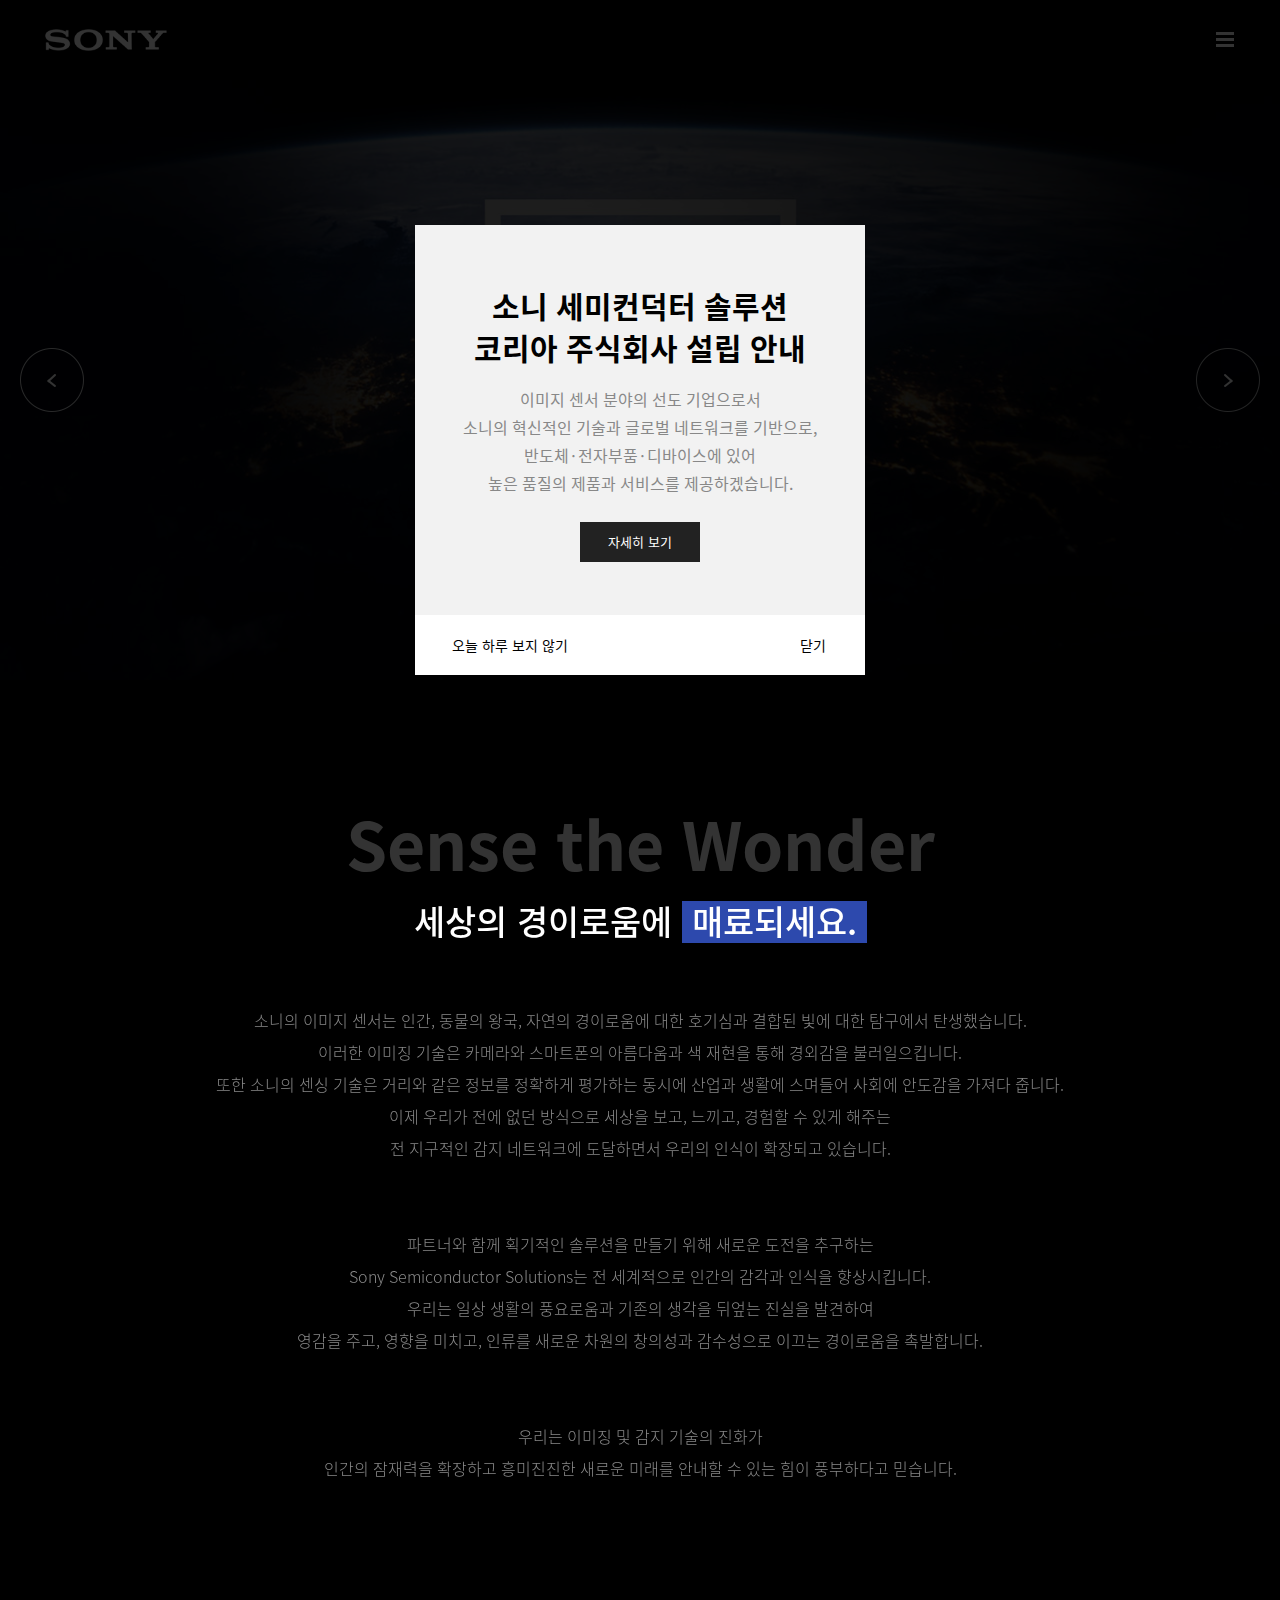
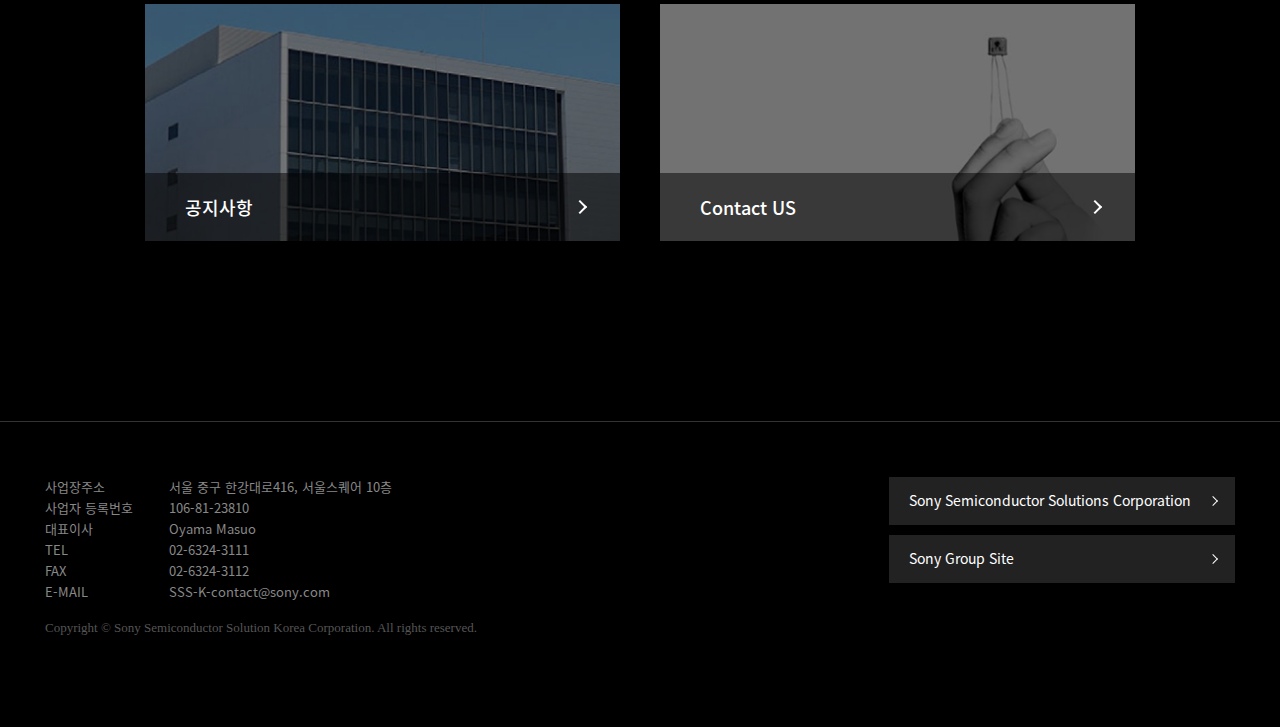
==== commit c18e5f12: "230621 수정" ====
--- a/index.html
+++ b/index.html
@@ -5,7 +5,7 @@
 	<meta http-equiv="X-UA-Compatible" content="IE=edge">
 	<meta name="viewport" content="width=device-width, initial-scale=1.0, maximum-scale=1.0, minimum-scale=1.0, user-scalable=no">
 	<link rel="shortcut icon" type="image/x-icon" href="./assets/images/favicon_144x144.png">
-	<title>소니 세미컨덕터 솔루션</title>
+	<title>소니 세미컨덕터 솔루션 코리아</title>
 	<meta name="format-detection" content="telephone=no">
 	<link rel="stylesheet" type="text/css" href="./assets/css/common.css">
 	<link rel="stylesheet" type="text/css" href="./assets/css/library.css">
@@ -123,7 +123,7 @@
 				<!-- 소개 -->
 				<div class="main_sense">
 					<div class="cont_inner">
-						<div data-aos="fade-up" data-aos-offset="0" data-aos-delay="300"><!-- data-aos-offset="0" data-aos-easing="ease-out-cubic" data-aos-duration="2000" -->
+						<div data-aos="fade-up" data-aos-offset="0" data-aos-delay="300">
 							<h2 class="tit mo_none">Sense the Wonder</h2>
 							<h3 class="subtit">세상의 경이로움에 <br><span class="highlight">매료되세요.</span></h3>
 							<div class="txt_box">
@@ -206,12 +206,16 @@
 	<div class="popup_wrap popup_main" data-popup="popup_terms" id="popupMain">
 		<div class="popup_inner">
 			<div class="popup_cont">
-				<h3 class="popup_tit">타이틀타이틀</h3>
+				<h3 class="popup_tit">소니 세미컨덕터 솔루션 <br>코리아 주식회사 설립 안내</h3>
 				<p>
-					텍스트 텍스트 텍스트 텍스트<br>
-					텍스트 텍스트 텍스트 텍스트<br>
-					텍스트 텍스트 텍스트 텍스트 123
+					이미지 센서 분야의 선도 기업으로서<br>
+					소니의 혁신적인 기술과 글로벌 네트워크를 기반으로, <br class="pc_br">
+					반도체&middot;전자부품&middot;디바이스에 있어 <br>
+					높은 품질의 제품과 서비스를 제공하겠습니다.
 				</p>
+				<div class="btn_wrap">
+					<a href="./notice.html" class="btns bctype1"><span>자세히 보기</span></a>
+				</div>
 			</div>
 			<div class="today_close">
 				<div class="today_check">
@@ -244,10 +248,10 @@
 				body = document.body;
 			if (!blnCookie) {
 				obj.classList.add('open');
-				body.classList.add('lockbody');
+				lock();
 			} else {
 				obj.classList.remove('open');
-				body.classList.remove('lockbody');
+				unlock();
 			}
 		}
 
@@ -257,7 +261,7 @@
 			var obj = eval("window." + winName),
 				body = document.body;
 			obj.classList.remove('open');
-			body.classList.remove('lockbody');
+			unlock();
 		}
 
 		//쿠키 가져오기  
--- a/assets/css/common.css
+++ b/assets/css/common.css
@@ -29,7 +29,7 @@
 	font-family: "SSTPro";
 	src: url(https://alphauniverseglobal.media.zestyio.com/sstpro-light.woff2) format("woff2"),url(https://alphauniverseglobal.media.zestyio.com/sstpro-light.woff) format("woff"),url(https://alphauniverseglobal.media.zestyio.com/sstpro-light.ttf) format("truetype"),url(https://alphauniverseglobal.media.zestyio.com/sstpro-light.svg#SSTProLight) format("svg");
 	font-weight: 300;
-	unicode-range:U+000-5ff,U+06??
+	unicode-range:U+0041-005A, U+0061-007A, U+0030-0039;
 }
 @font-face {
 	font-family: "SSTPro";
@@ -41,12 +41,13 @@
 	font-family: "SSTPro";
 	src: url(https://alphauniverseglobal.media.zestyio.com/sstpro-bold.woff2) format("woff2"),url(https://alphauniverseglobal.media.zestyio.com/sstpro-bold.woff) format("woff"),url(https://alphauniverseglobal.media.zestyio.com/sstpro-bold.ttf) format("truetype"),url(https://alphauniverseglobal.media.zestyio.com/sstpro-bold.svg#SSTProBold) format("svg");
 	font-weight: 700;
-	unicode-range:U+000-5ff,U+06??
-}
-@font-face {
-    font-family: "SSTRoman";
+	unicode-range:U+0041-005A, U+0061-007A, U+0030-0039;
+}
+@font-face {
+	font-family: "SSTRoman";
 	src: url(https://alphauniverseglobal.media.zestyio.com/sstpro-roman.woff2) format("woff2"),url(https://alphauniverseglobal.media.zestyio.com/sstpro-roman.woff) format("woff"),url(https://alphauniverseglobal.media.zestyio.com/sstpro-roman.ttf) format("truetype"),url(https://alphauniverseglobal.media.zestyio.com/sstpro-roman.svg#SSTProRoman) format("svg");
-	unicode-range:U+000-5ff,U+06??
+	/* unicode-range:U+000-5ff,U+06?? */
+	unicode-range:U+0041-005A, U+0061-007A, U+0030-0039;
 }
 
 /* reset */
@@ -109,11 +110,7 @@
 [aria-hidden=false]{display:block;}
 
 #wrap{position:relative;height:100%;font-size:16px;}
-/*.lockbody{position:fixed;width:100%;height:100%;}*/
-.lockbody{height:100%;min-height:100%;overflow:hidden !important;}
-
-html.lockbody2,
-body.lockbody2 {height:100%;min-height:100%;overflow:hidden !important;/*touch-action:none;*/}
+.lockbody{overflow:hidden;position:fixed;width:100%;height:100%;}
 
 /* header */
 .header{position:fixed;top:0;left:0;width:100%;height:80px;background-color:#000;z-index:50;}
@@ -170,10 +167,19 @@
 /* button */
 button[disabled], a.disabled{cursor:default;pointer-events:none;}
 
+.btns{display:inline-block;position:relative;min-width:120px;height:40px;padding:0 10px;text-align:center;font-size:13px;font-weight:400;line-height:40px;}
+
+/* button : color */
+.bctype1{background-color:#222;color:#fff;}
+
 /* button more */
 .btn_more_wrap{margin-top:30px;text-align:center;}
 .btn_more{display:inline-block;position:relative;padding:16px;font-size:16px;font-weight:500;}
 .btn_more:after{content:' +';color:#4068f6;font-weight:700;}
+
+/* text */
+.txt_exp01{position:relative;padding-left:14px;}
+.txt_exp01:before{content:'';display:block;position:absolute;left:0;top:13px;width:4px;height:4px;background-color:#888;}
 
 /* popup */
 .popup_inner{display:flex;flex-direction:column;position:absolute;left:0;width:100%;height:100%;background-color:#fff;z-index:100;}
@@ -182,55 +188,45 @@
 .popup_wrap.open{display:block;}
 .popup_wrap .popup_inner{position:absolute;left:50%;top:50%;transform:translate(-50%, -50%);width:450px;min-height:200px;height:auto;max-height:80vh;background-color:#fff;overflow:hidden;z-index:100;}
 
-.popup_main .popup_cont{flex:1;padding:70px 40px;text-align:center;background-color:#f2f2f2;font-size:16px;line-height:1.75;color:#888;}
-.popup_main .popup_tit{margin-bottom:25px;font-size:40px;line-height:1.4;color:#000;}
+.is-pc .popup_wrap .popup_cont::-webkit-scrollbar{width:6px;height:6px;}
+.is-pc .popup_wrap .popup_cont::-webkit-scrollbar-thumb{background-color:#999;}
+.is-pc .popup_wrap .popup_cont::-webkit-scrollbar-track{background-color:#ccc;}
+
+.popup_main .popup_cont{flex:1;padding:59px 40px 53px;text-align:center;background-color:#f2f2f2;font-size:16px;line-height:1.75;color:#888;}
+.popup_main .popup_tit{margin-bottom:17px;font-size:30px;line-height:1.4;color:#000;}
 .popup_main .popup_cont img{display:block;}
 .popup_main .today_close{display:flex;justify-content:space-between;padding:0;}
 .popup_main .today_close .today_check{width:70%;max-width:190px;}
 .popup_main .today_close .close{width:30%;max-width:105px;}
 .popup_main .today_close button{width:100%;padding:20px;font-size:14px;line-height:20px;}
+.popup_main .btn_wrap{margin-top:25px;text-align:center;}
 
 /* accordion */
 [data-accd-btn]{cursor:pointer;}
 [data-accd-cont]{display:none;}
 [data-accd-cont].on{display:block;}
 
-.tit_ani{animation:slide-sub-title 0.5s cubic-bezier(.25,.46,.45,.94) both;}
-.sub_ani{animation:slide-sub-title 0.5s cubic-bezier(.25,.46,.45,.94) both;animation-delay:0.5s;}
-@keyframes slide-sub-title{
-	0%{
-		transform:translateY(50px);
-		opacity:0;
-	}
-	100%{
-		transform:translateY(0);
-		opacity:1;
-	}
-}
 
 /************************* Media Query *************************/
 @media (max-width:1280px){
 	.header .header_wrap{padding:0 20px;}
 	.footer .footer_wrap{padding:0 20px;}
 	.cont_inner{padding:0 20px;}
-	/* .popup_wrap .popup_inner{width:90%;max-height:668px;}
-	.popup_wrap .popup_title .tit{font-size:20px;} */
-}
-
+}
 @media (max-width:768px){
-    .mo_br{display:block;}
-    .pc_br{display:none;}
+	.mo_br{display:block;}
+	.pc_br{display:none;}
 	.mo_none{display:none;}
 
-    .header{height:72px;}
-    .header .logo{width:89px;}
+	.header{height:72px;}
+	.header .logo{width:89px;}
 	.header .btn_menu{margin-right:-15px;}
 	.header .btn_menu span{left:15px;width:20px;height:2px;}
 	.header .btn_menu span:nth-child(2){top:23px;}
 	.header .btn_menu span:nth-child(3){top:30px;}
 	.header .btn_menu.on span:nth-child(1){transform:translateY(7px) translateX(0) rotate(45deg);}
 	.header .btn_menu.on span:nth-child(3){transform:translateY(-7px) translateX(0) rotate(-45deg);}
-    .allmenu_wrap{position:fixed;top:72px;width:100%;height:calc(var(--vh) - 72px);}
+	.allmenu_wrap{position:fixed;top:72px;bottom:0;width:100%;}
 	.allmenu_wrap .allmenu_inner{padding:15px 0;}
 	.allmenu_list li a{padding:11px 20px;line-height:1.278;}
 	
@@ -239,8 +235,8 @@
 
 	.footer .footer_inner{flex-direction:column;padding:45px 0 95px;}
 	.footer_detail{margin-top:42px;padding-right:0;order:2;}
-    .family_link{min-width:240px;padding:14px 32px 14px 20px;}
-    .footer_info address p span:nth-child(1){width:100px;}
+	.family_link{min-width:240px;padding:14px 32px 14px 20px;}
+	.footer_info address p span:nth-child(1){width:100px;}
 	.footer_info address p span br{display:block;}
 	.footer_info address p + p{margin-top:7px;}
 	.footer .copyright{margin-top:20px;order:3;}
@@ -249,10 +245,12 @@
 	.btn_more_wrap{margin-top:10px;}
 	.btn_more_wrap .btn_more{width:100%;}
 
-	/* .popup_wrap .popup_inner{max-height:90%;}
-	.popup_wrap .popup_head{padding:20px;}
-	.popup_wrap .popup_cont{padding:0 24px 24px} */
 	.popup_main .popup_inner{width:calc(100% - 40px);max-width:450px;}
-	.popup_main .popup_cont{padding:50px 40px;font-size:18px;line-height:1.333;}
-	.popup_main .popup_tit{margin-bottom:10px;font-size:30px;line-height:1.4;}
+	.popup_main .popup_cont{padding:50px 20px 30px;font-size:15px;line-height:1.6;}
+	.popup_main .popup_tit{margin-bottom:15px;font-size:24px;line-height:1.5;}
+
+	.txt_exp01:before{top:11px;}
+}
+@media (max-width:320px){
+	.popup_main .popup_cont br{display:none;}
 }--- a/assets/css/content.css
+++ b/assets/css/content.css
@@ -126,93 +126,96 @@
 
 /************************* Media Query *************************/
 @media (max-width:1280px){
-    .main_visual .swiper_prev{left:20px;margin-left:0;}
-    .main_visual .swiper_next{right:20px;margin-right:0;}
-    .main_link{padding:0 20px;}
+	.main_visual .swiper_prev{left:20px;margin-left:0;}
+	.main_visual .swiper_next{right:20px;margin-right:0;}
+	.main_link{padding:0 20px;}
 }
 @media (max-width:1200px){
-    .map_info{padding:24px 5px;}
-    .map_info .info_list{flex-wrap:wrap;}
-    .map_info .info_list li{width:100%;}
-    .map_info .info_list li + li{margin-left:0;}
-    .map_info .info_list .tel,
-    .map_info .info_list .fax{width:auto;}
-    .map_info .info_list .tel{margin-right:15px;}
-    .map_info .info_list li span + strong{margin-left:0;}
+	.map_info{padding:24px 5px;}
+	.map_info .info_list{flex-wrap:wrap;}
+	.map_info .info_list li{width:100%;}
+	.map_info .info_list li + li{margin-left:0;}
+	.map_info .info_list .tel,
+	.map_info .info_list .fax{width:auto;}
+	.map_info .info_list .tel{margin-right:15px;}
+	.map_info .info_list li span + strong{margin-left:0;}
 }
 @media (max-width:768px){
-    .main_visual{padding-bottom:40px;}
-    .main_visual.only{padding-bottom:0;}
-    .main_visual .swiper-slide{height:93.3333vw;}
-    .main_visual .banner_control{width:calc(100% - 40px);bottom:-44px;}
-    .main_visual .banner_control .btn_stop,
+	.main_visual{padding-bottom:40px;}
+	.main_visual.only{padding-bottom:0;}
+	.main_visual .swiper-slide{height:93.3333vw;}
+	.main_visual .banner_control{width:calc(100% - 40px);bottom:-44px;}
+	.main_visual .banner_control .btn_stop,
 	.main_visual .banner_control .btn_play{width:20px;height:20px;}
-    .main_visual .banner_control .btn_stop:after,
+	.main_visual .banner_control .btn_stop:after,
 	.main_visual .banner_control .btn_play:after{width:9px;height:10px;background-size:32px auto;}
-    .main_visual .banner_control .btn_stop + .btn_play{margin-left:6px;}
-    .main_visual .banner_control .btn_play{margin-right:-6px;}
-    .main_visual .swiper_prev,
-    .main_visual .swiper_next{width:8.5333vw;height:8.5333vw;background-image:url('../images/sp_prevnext_mo.png');background-size:20vw auto;}
-    .main_visual .swiper-pagination{width:75.2vw;}
-
-    .main_sense{padding:70px 0;}
+	.main_visual .banner_control .btn_stop + .btn_play{margin-left:6px;}
+	.main_visual .banner_control .btn_play{margin-right:-6px;}
+	.main_visual .swiper_prev,
+	.main_visual .swiper_next{width:8.5333vw;height:8.5333vw;background-image:url('../images/sp_prevnext_mo.png');background-size:20vw auto;}
+	.main_visual .swiper-pagination{width:75.2vw;}
+
+	.main_sense{padding:70px 0;}
 	.main_sense .subtit{margin-bottom:55px;font-size:36px;line-height:1.25;}
-    .main_sense .subtit br{display:block;}
+	.main_sense .subtit br{display:block;}
 	.main_sense .highlight:before{top:5px;height:40px;}
-    .main_sense .txt_box p{line-height:1.5;}
+	.main_sense .txt_box p{line-height:1.5;}
 	.main_sense .txt_box + .txt_box{margin-top:50px;}
 	.main_sense .txt_box .mo_gap{margin-top:50px;}
 
-    .main_link{flex-direction:column;gap:30px;}
-    .main_link .box_link .txt{height:60px;padding:0 40px 0 30px;line-height:60px;}
-    .main_link .box_link .txt:after{right:20px;border-width:1px;}
+	.main_link{flex-direction:column;gap:30px;}
+	.main_link .box_link .txt{height:60px;padding:0 40px 0 30px;line-height:60px;}
+	.main_link .box_link .txt:after{right:20px;border-width:1px;}
 
 	.sub_visual{display:flex;justify-content:center;align-items:center;min-height:240px;background-size:cover;}
 	.sub_visual.notice{background-image:url('../images/bg_notice_mo.jpg');}
-    .sub_visual.company{background-image:url('../images/bg_company_mo.jpg');}
-    .sub_visual .page_tit{margin-top:0;}
+	.sub_visual.company{background-image:url('../images/bg_company_mo.jpg');}
+	.sub_visual .page_tit{margin-top:0;}
 	.page_tit .tit{font-size:30px;}
 	.page_tit .desc{margin-top:20px;line-height:1.5;}
-    .page_tit .desc .mo_br{display:block;}
+	.page_tit .desc .mo_br{display:block;}
 	
-    .tit_h3{margin-bottom:32px;font-size:30px;}
-    .sect_about .top{padding:65px 0 70px;text-align:center;}    
-    .sect_about .top .desc{font-size:16px;line-height:1.5;}
-    .sect_vision{padding:64px 0 76px;}
-    .sect_vision .tit_h3{margin-bottom:32px;}
+	.tit_h3{margin-bottom:32px;font-size:30px;}
+	.sect_about .top{padding:65px 0 70px;text-align:center;}    
+	.sect_about .top .desc{font-size:16px;line-height:1.5;}
+	.sect_vision{padding:64px 0 76px;}
+	.sect_vision .tit_h3{margin-bottom:32px;}
 	.vision_list{display:block;}
 	.vision_list .circle{width:180px;height:180px;}
-    .vision_list .txt{margin-top:13px;line-height:1.5;}
-    .vision_list .gap{margin:30px 0;}
-    .sect_about .cont{padding:75px 0 80px;}
-    .about_list{flex-direction:column;gap:55px;}
-    .about_list .item .img_box{width:180px;height:auto;}
-    .about_list .item .txt_box{margin-top:18px;line-height:1.6;}
-    .about_list .item .txt_box strong{font-size:21px;}
-    .sect_map{padding:67px 0 75px;background-image:url('../images/bg_map_mo.jpg');background-size:cover;}
-    .sect_map .tit_h3{margin-bottom:25px;}
-    .sect_contact{padding:64px 0 75px;}
-    .sect_contact .tit_h3{margin-bottom:8px;}
-    .sect_contact .desc{margin-bottom:23px;}
-    
+	.vision_list .txt{margin-top:13px;line-height:1.5;}
+	.vision_list .gap{margin:30px 0;}
+	.sect_about .cont{padding:75px 0 80px;}
+	.about_list{flex-direction:column;gap:55px;}
+	.about_list .item .img_box{width:180px;height:auto;}
+	.about_list .item .txt_box{margin-top:18px;line-height:1.6;}
+	.about_list .item .txt_box strong{font-size:21px;}
+	.sect_map{padding:67px 0 75px;background-image:url('../images/bg_map_mo.jpg');background-size:cover;}
+	.sect_map .tit_h3{margin-bottom:25px;}
+	.sect_contact{padding:64px 0 75px;}
+	.sect_contact .tit_h3{margin-bottom:8px;}
+	.sect_contact .desc{margin-bottom:23px;}
+	
 	.page_notice{padding:50px 0 90px;}
-    .board_list .accd_btn{padding:24px 50px 26px 20px;}
+	.board_list .accd_btn{padding:24px 50px 26px 20px;}
 	.board_list .accd_btn:before{right:20px;width:6px;height:6px;}
 	.board_list .accd_btn.on:before{margin-top:1px;}
 	.board_list .accd_cont{padding:24px 20px 30px;font-size:14px;line-height:1.715;}
 
-    .page_contact{padding:52px 0 260px;background-image:url('../images/bg_contact_mo.jpg');background-position:center bottom;background-size:375px auto;}
-    .page_contact .page_tit{margin-bottom:40px;}
-    .page_contact .page_tit .desc{margin-top:10px;}
-    .contact_info{flex-direction:column;gap:30px;}
-    .contact_info .box{max-width:290px;width:100%;margin:0 auto;}
-    .contact_info .box .tit{padding:8px 10px;}
-    .contact_info .box .txt{padding:18px 10px;line-height:1.45;}
+	.page_contact{padding:52px 0 260px;background-image:url('../images/bg_contact_mo.jpg');background-position:center bottom;background-size:375px auto;}
+	.page_contact .page_tit{margin-bottom:40px;}
+	.page_contact .page_tit .desc{margin-top:10px;}
+	.contact_info{flex-direction:column;gap:30px;}
+	.contact_info .box{max-width:290px;width:100%;margin:0 auto;}
+	.contact_info .box .tit{padding:8px 10px;}
+	.contact_info .box .txt{padding:18px 10px;line-height:1.45;}
 }
 @media (max-width:320px){
-    .page_tit .desc{font-size:14px;}
-    .page_tit .desc .mo_br{display:none;}
-    .map_info .info_list .tel,
-    .map_info .info_list .fax{width:100%;}
-    .map_info .info_list .tel{margin-right:0;}
+	.mo_br,
+	.page_tit .desc .mo_br,
+	.vision_list .txt br,
+	.page_contact .page_tit .desc br{display:none;}
+	.page_tit .desc{font-size:14px;}
+	.map_info .info_list .tel,
+	.map_info .info_list .fax{width:100%;}
+	.map_info .info_list .tel{margin-right:0;}
 }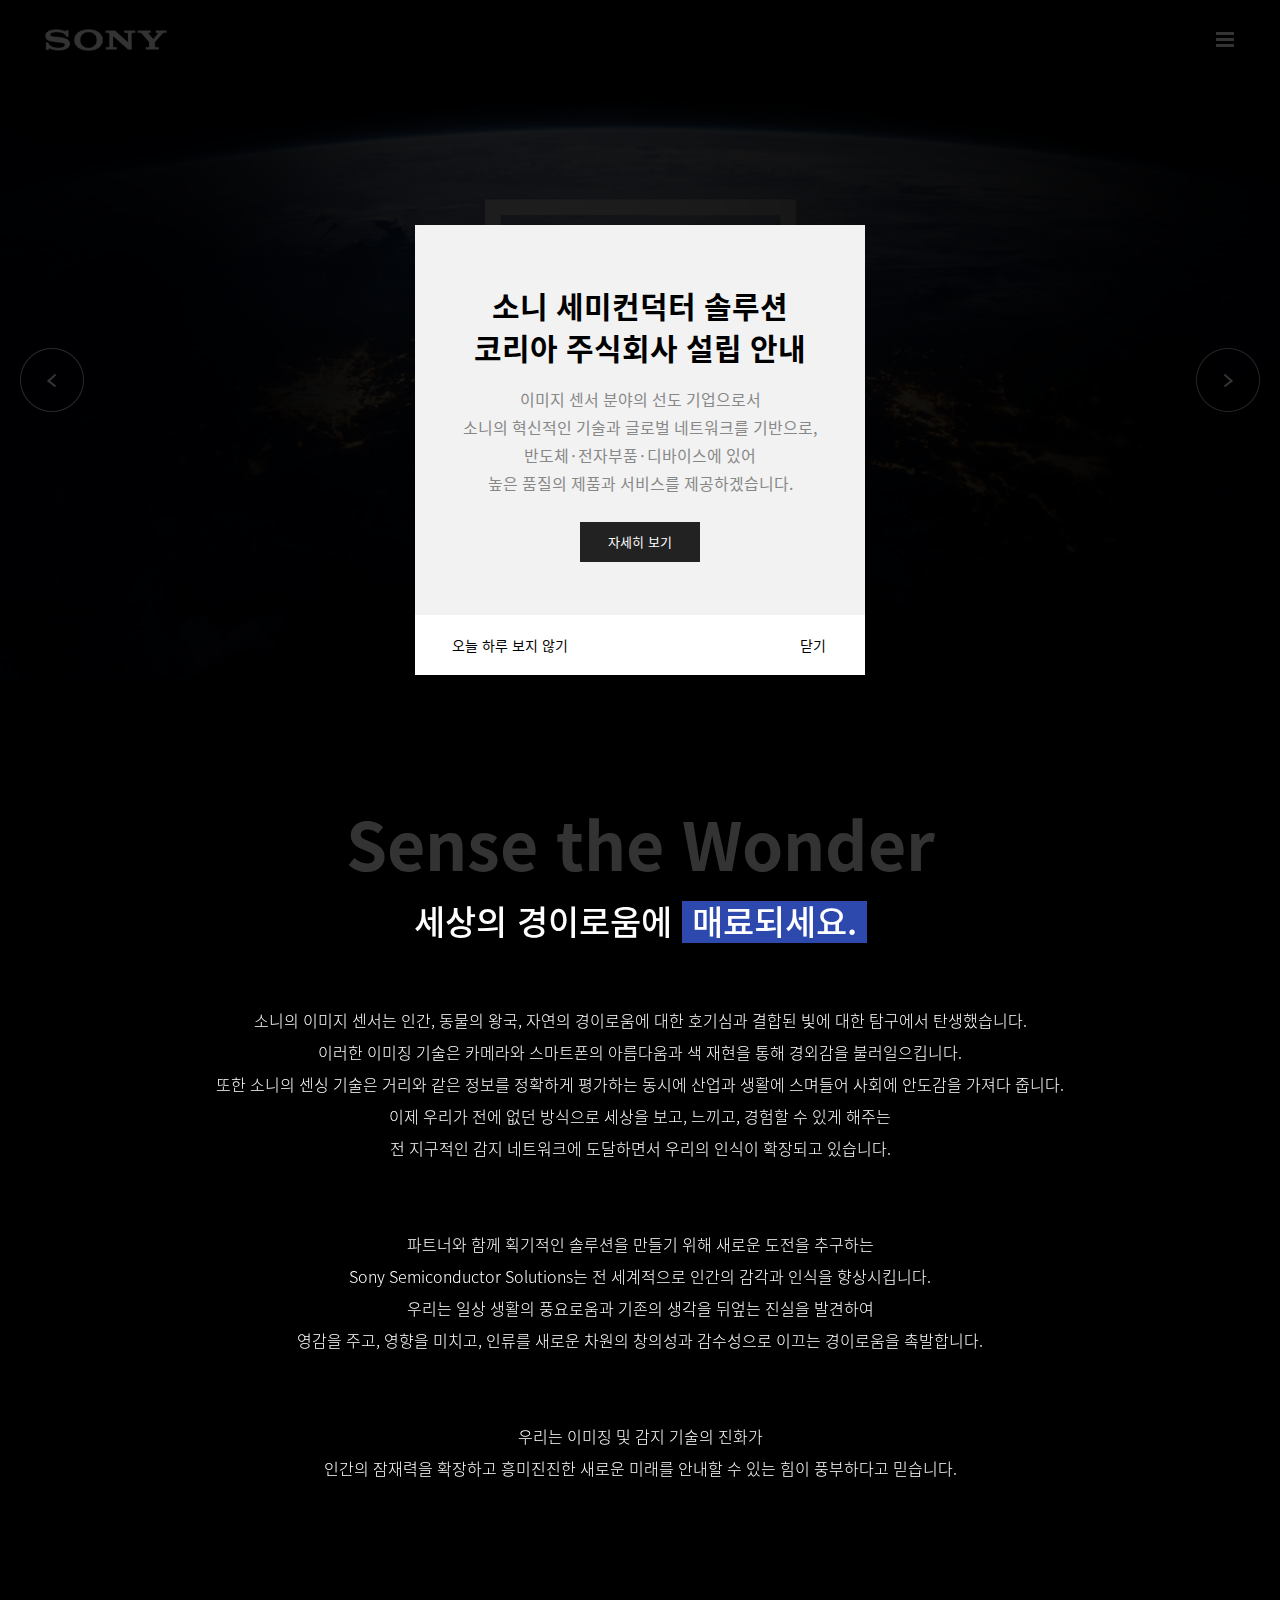
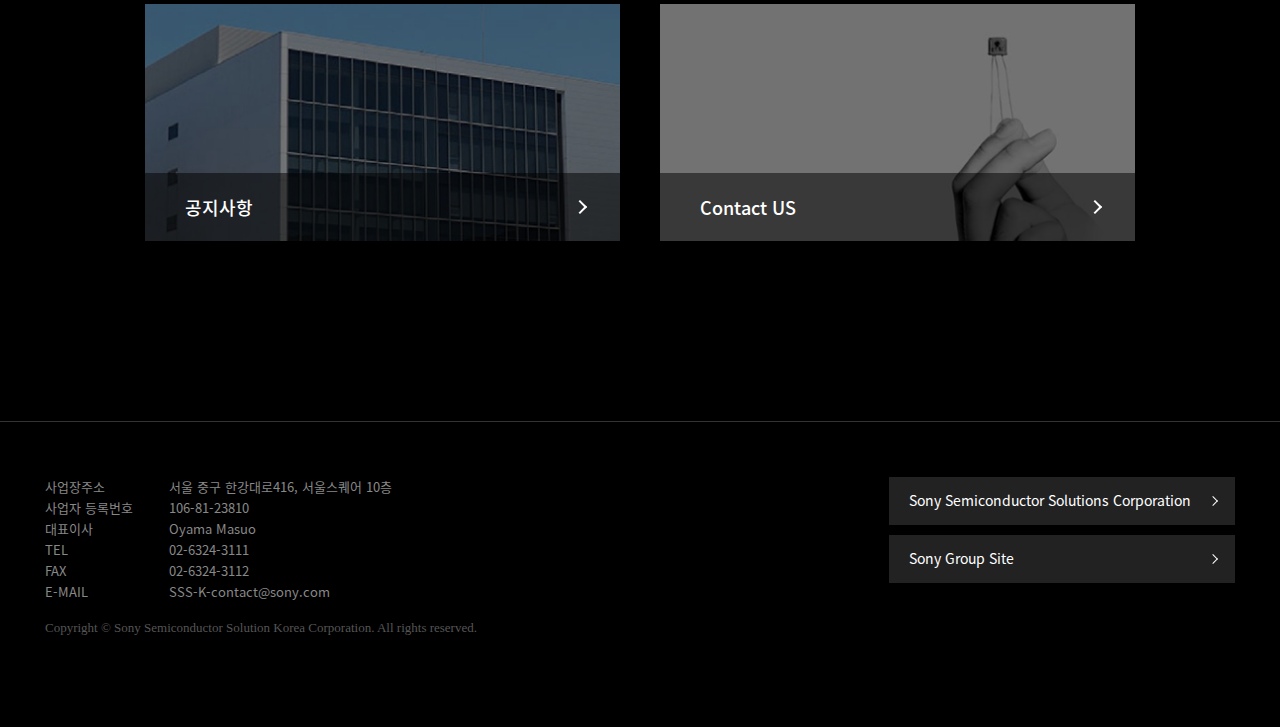
==== commit 8d45523f: "" ====
--- a/index.html
+++ b/index.html
@@ -24,7 +24,7 @@
 		<header id="header" class="header">
 			<div class="header_wrap">
 				<div class="header_inner">
-					<h1 class="logo"><a href="./index.html"><img src="./assets/images/logo_sony.png" alt="SONY"></a></h1>
+					<h1 class="logo"><a href="http://www.sony-semicon.co.kr/"><img src="./assets/images/logo_sony.png" alt="SONY"></a></h1>
 					<div class="header_menu">
 						<button type="button" class="btn_menu">
 							<span></span>
--- a/assets/css/common.css
+++ b/assets/css/common.css
@@ -46,7 +46,6 @@
 @font-face {
 	font-family: "SSTRoman";
 	src: url(https://alphauniverseglobal.media.zestyio.com/sstpro-roman.woff2) format("woff2"),url(https://alphauniverseglobal.media.zestyio.com/sstpro-roman.woff) format("woff"),url(https://alphauniverseglobal.media.zestyio.com/sstpro-roman.ttf) format("truetype"),url(https://alphauniverseglobal.media.zestyio.com/sstpro-roman.svg#SSTProRoman) format("svg");
-	/* unicode-range:U+000-5ff,U+06?? */
 	unicode-range:U+0041-005A, U+0061-007A, U+0030-0039;
 }
 
@@ -167,6 +166,7 @@
 /* button */
 button[disabled], a.disabled{cursor:default;pointer-events:none;}
 
+.btnm{display:inline-block;position:relative;min-width:185px;height:64px;padding:0 10px;text-align:center;font-size:18px;font-weight:400;line-height:64px;}
 .btns{display:inline-block;position:relative;min-width:120px;height:40px;padding:0 10px;text-align:center;font-size:13px;font-weight:400;line-height:40px;}
 
 /* button : color */
@@ -197,7 +197,7 @@
 .popup_main .popup_cont img{display:block;}
 .popup_main .today_close{display:flex;justify-content:space-between;padding:0;}
 .popup_main .today_close .today_check{width:70%;max-width:190px;}
-.popup_main .today_close .close{width:30%;max-width:105px;}
+.popup_main .today_close .close{width:30%;max-width:105px;margin-left:auto;}
 .popup_main .today_close button{width:100%;padding:20px;font-size:14px;line-height:20px;}
 .popup_main .btn_wrap{margin-top:25px;text-align:center;}
 
@@ -250,6 +250,7 @@
 	.popup_main .popup_tit{margin-bottom:15px;font-size:24px;line-height:1.5;}
 
 	.txt_exp01:before{top:11px;}
+	.btnm{min-width:150px;height:46px;line-height:46px;font-size:16px;}
 }
 @media (max-width:320px){
 	.popup_main .popup_cont br{display:none;}
--- a/assets/css/content.css
+++ b/assets/css/content.css
@@ -39,7 +39,7 @@
 .main_sense .highlight{display:inline-block;position:relative;padding:0 10px;}
 .main_sense .highlight:before{content:'';display:inline-block;position:absolute;left:0;top:1px;width:100%;height:42px;background-color:rgba(64,104,246,0.7);z-index:-1;}
 .main_sense .txt_box{padding:0 14px;}
-.main_sense .txt_box p{font-weight:300;;color:#888;line-height:2;}
+.main_sense .txt_box p{font-weight:300;;color:#fff;line-height:2;}
 .main_sense .txt_box + .txt_box{margin-top:64px;}
 
 /* main link */
@@ -122,6 +122,13 @@
 .contact_info .box{width:320px;text-align:center;background-color:#fff;}
 .contact_info .box .tit{padding:18px 10px;background-color:#333;font-family:"SSTRoman","Noto Sans KR";color:#fff;line-height:1.5;}
 .contact_info .box .txt{padding:21px 10px;font-size:20px;}
+
+/* error */
+.page_error{padding:200px 0;text-align:center;}
+.page_error .ico{display:block;width:120px;margin:0 auto 40px;}
+.page_error .eng{margin-bottom:35px;font-size:24px;color:#444;}
+.page_error .desc{font-size:18px;color:#666;line-height:1.75;}
+.page_error .btn_wrap{margin-top:45px;}
 
 
 /************************* Media Query *************************/
@@ -176,7 +183,7 @@
 	.page_tit .desc .mo_br{display:block;}
 	
 	.tit_h3{margin-bottom:32px;font-size:30px;}
-	.sect_about .top{padding:65px 0 70px;text-align:center;}    
+	.sect_about .top{padding:65px 0 70px;text-align:center;}
 	.sect_about .top .desc{font-size:16px;line-height:1.5;}
 	.sect_vision{padding:64px 0 76px;}
 	.sect_vision .tit_h3{margin-bottom:32px;}
@@ -208,14 +215,20 @@
 	.contact_info .box{max-width:290px;width:100%;margin:0 auto;}
 	.contact_info .box .tit{padding:8px 10px;}
 	.contact_info .box .txt{padding:18px 10px;line-height:1.45;}
+
+	.page_error{padding:100px 0;}
+	.page_error .ico{width:80px;}
+	.page_error .eng{margin-bottom:20px;font-size:16px;}
+	.page_error .desc{font-size:16px;}
 }
 @media (max-width:320px){
-	.mo_br,
+	.main_sense .txt_box p br,
 	.page_tit .desc .mo_br,
 	.vision_list .txt br,
+	.sect_contact .desc br,
 	.page_contact .page_tit .desc br{display:none;}
-	.page_tit .desc{font-size:14px;}
 	.map_info .info_list .tel,
 	.map_info .info_list .fax{width:100%;}
 	.map_info .info_list .tel{margin-right:0;}
+	.page_error .tit_h3 .mo_br{display:none;}
 }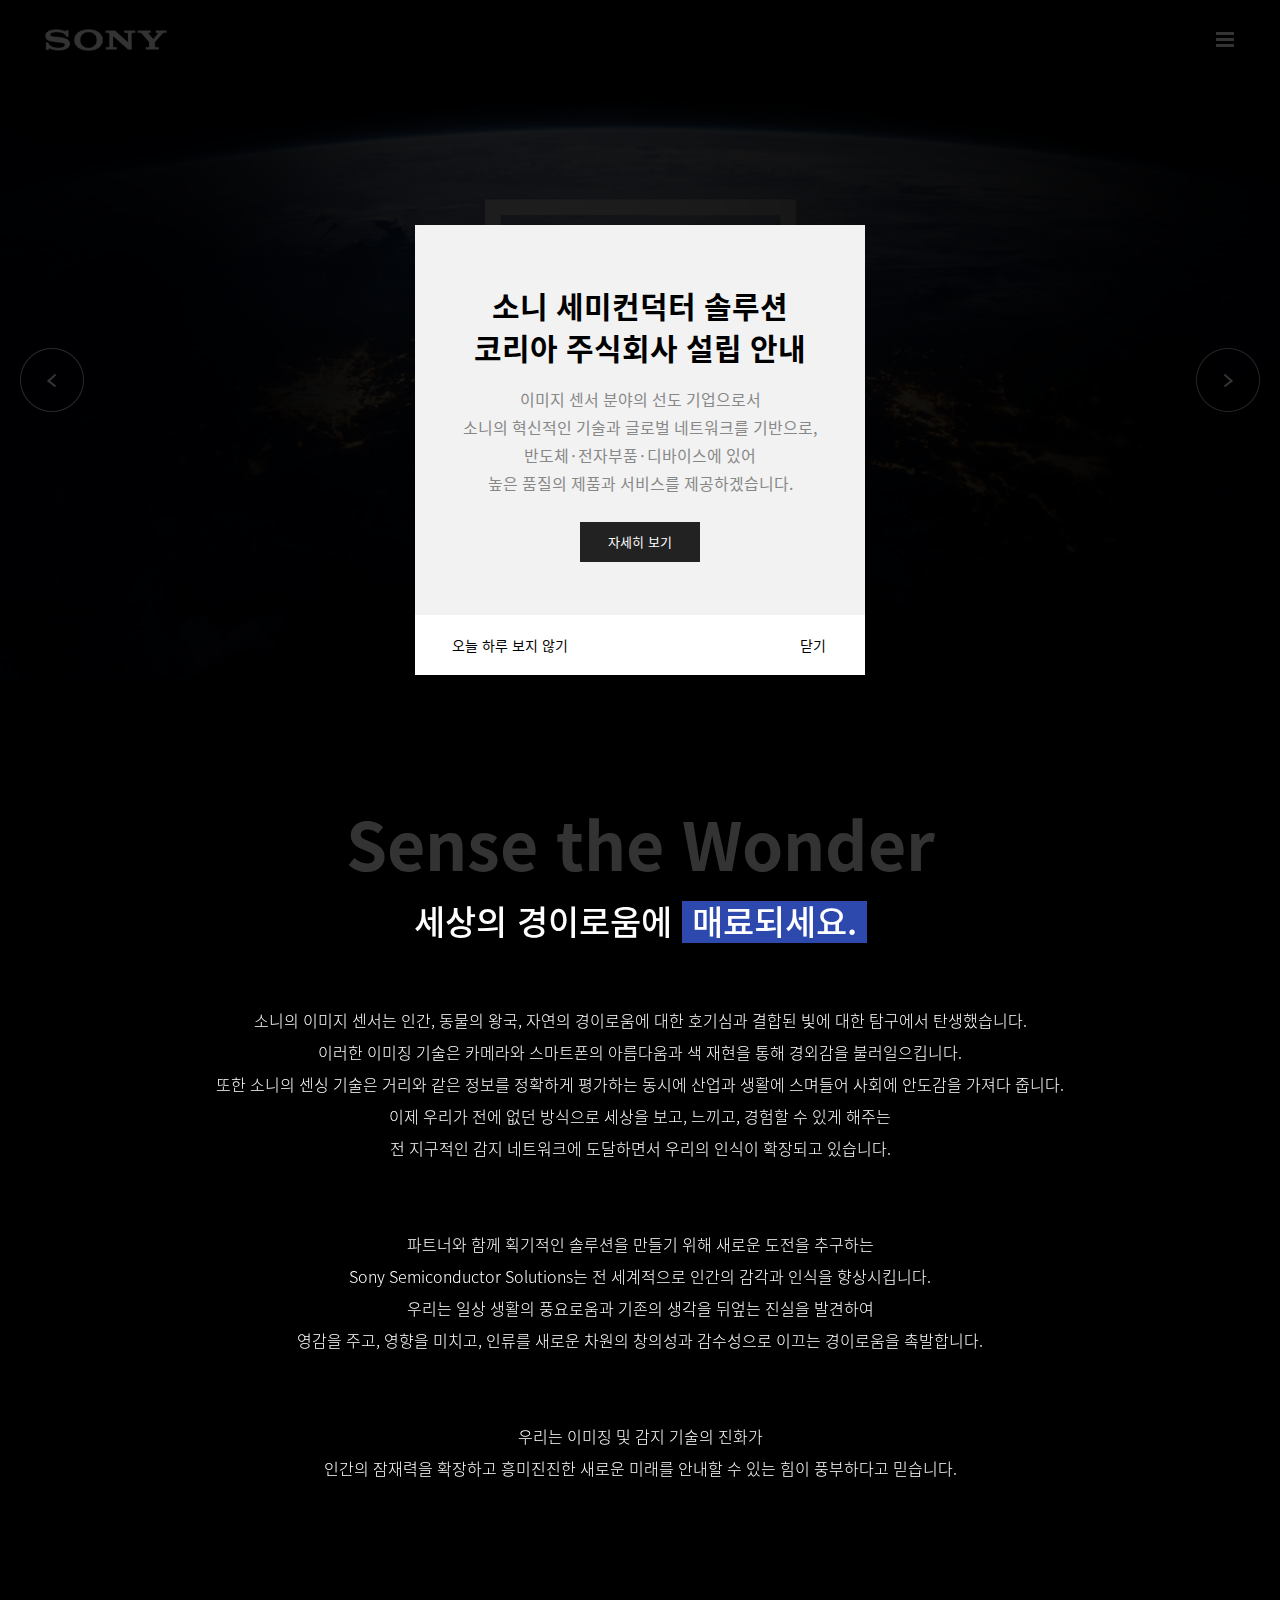
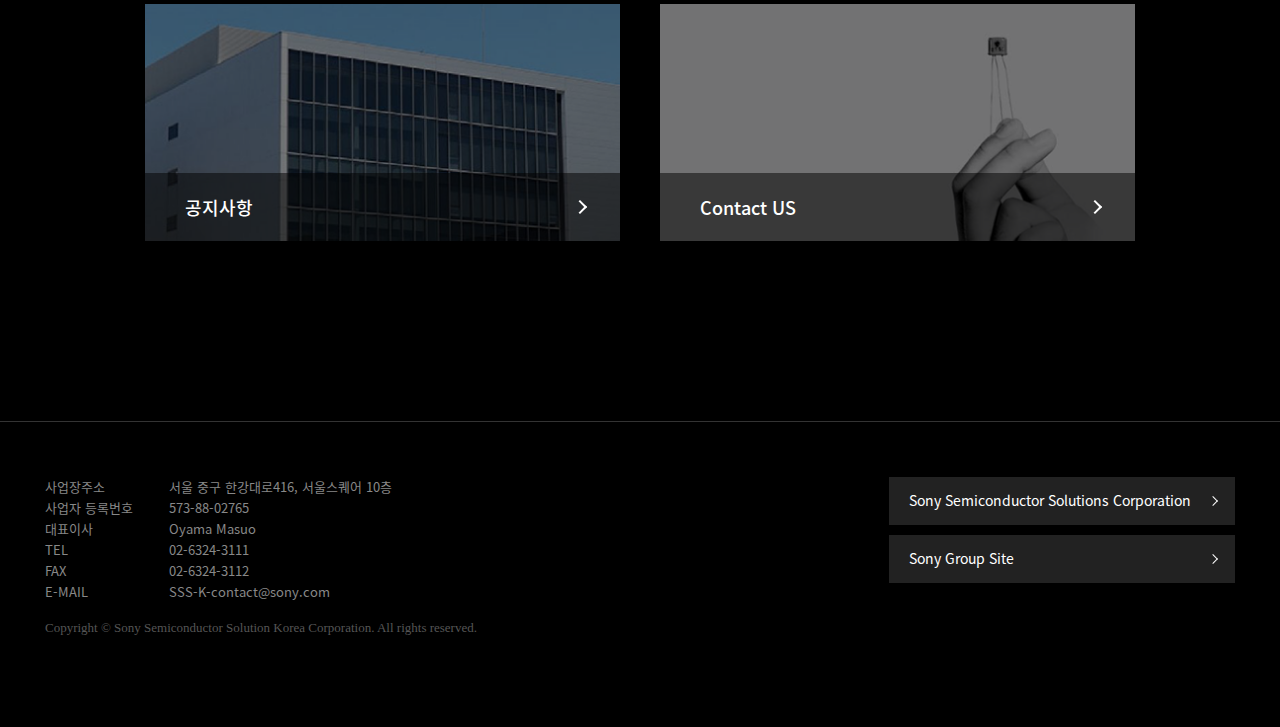
==== commit 4b503500: "푸터 하단 사업자등록번호 수정" ====
--- a/index.html
+++ b/index.html
@@ -175,7 +175,7 @@
 						<div class="footer_info">
 							<address>
 								<p><span>사업장주소</span><span>서울 중구 한강대로416, 서울스퀘어 10층</span></p>
-								<p><span>사업자 등록번호</span><span>106-81-23810</span></p>
+								<p><span>사업자 등록번호</span><span>573-88-02765</span></p><!-- 2023-07-13 : 사업자 등록번호 수정 -->
 								<p><span>대표이사</span><span>Oyama Masuo</span></p>
 								<p><span>TEL</span><span>02-6324-3111</span></p>
 								<p><span>FAX</span><span>02-6324-3112</span></p>
